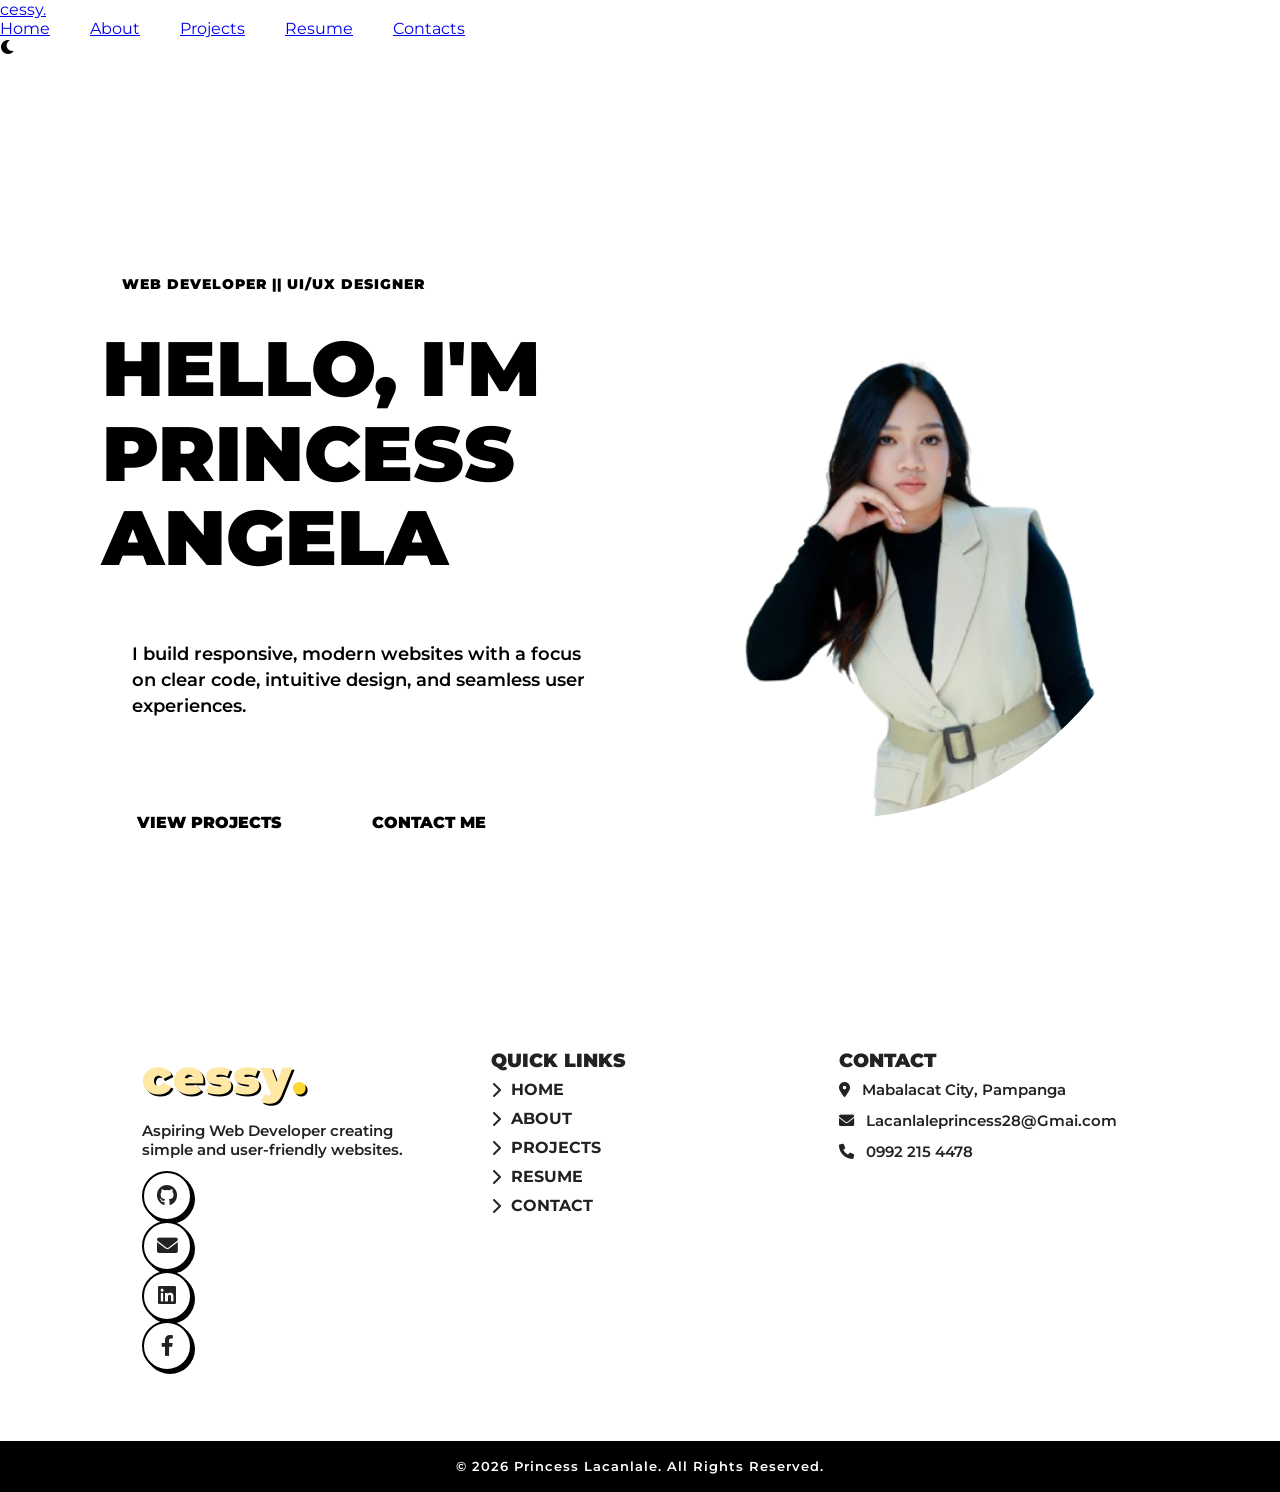
==== index.html @ 8066c160 "Update index.html" ====
<!DOCTYPE html>
<html lang="en">
<head>
    <meta charset="UTF-8">
    <meta name="viewport" content="width=device-width, initial-scale=1.0">
    <title>Princess Angela | Portfolio</title>
    <link rel="stylesheet" href="https://cdnjs.cloudflare.com/ajax/libs/font-awesome/6.0.0/css/all.min.css">
    <link href="https://fonts.googleapis.com/css2?family=Montserrat:wght@700;900&family=Poppins:wght@400;600&display=swap" rel="stylesheet">
    
    <link rel="stylesheet" href="style.css">
    <link rel="stylesheet" href="css/home.css">
</head>
<body class="light-mode">
    <div class="glitter-overlay"></div>

    <header>
       <nav>
    <a href="index.html" class="logo">cessy<span>.</span></a>

    <ul class="nav-menu">
        <li><a href="index.html" class="active">Home</a></li>
        <li><a href="about.html">About</a></li>
        <li><a href="projects.html">Projects</a></li>
        <li><a href="resume.html">Resume</a></li>
        <li><a href="contact.html">Contacts</a></li>
    </ul>

    <div class="nav-actions">
        <div class="theme-toggle" id="theme-toggle">
            <i class="fas fa-moon"></i>
        </div>
        <div class="menu-toggle" id="mobile-menu">
            <span class="bar"></span>
            <span class="bar"></span>
            <span class="bar"></span>
        </div>
    </div>
</nav>
    </header>

    <main>
        <section class="hero">
            <div class="hero-container"> 
                <div class="hero-content">
                    <p class="subtitle reveal">WEB DEVELOPER || UI/UX DESIGNER</p>
                    <h1 class="reveal delay-1">Hello, I'm <br><span>Princess Angela</span></h1>
                    <div class="description-box reveal delay-2">
                        <p class="description">
                            I build responsive, modern websites with a focus on clear code, intuitive design, and seamless user experiences.
                        </p>
                    </div>
                    <div class="hero-btns reveal delay-3">
                        <a href="projects.html" class="btn btn-pink">View Projects</a>
                        <a href="contact.html" class="btn btn-outline">Contact Me</a>
                    </div>
                </div>

                <div class="hero-image reveal">
                    <div class="blob-wrapper">
                        <div class="sparkle s1"></div>
                        <div class="sparkle s2"></div>
                        <div class="sparkle s3"></div>
                        <div class="blob-shape">
                            <img src="assets/images/index.png" alt="Princess Angela" class="hero-img">
                        </div>
                    </div>
                </div>
            </div>
        </section>
    </main>

    <footer class="main-footer">
    <div class="rope-divider"></div>

    <div class="footer-container">
        <div class="footer-col brand-info">
            <h2 class="footer-logo">cessy<span>.</span></h2>
            <p>Aspiring Web Developer creating simple and user-friendly websites.</p>
            <div class="footer-social-circles">
                <a href="#" class="social-circle"><i class="fab fa-github"></i></a>
                <a href="mailto:lacanlaleprincess28@gmail.com" class="social-circle"><i class="fas fa-envelope"></i></a>
                <a href="#" class="social-circle"><i class="fab fa-linkedin"></i></a>
                <a href="#" class="social-circle"><i class="fab fa-facebook-f"></i></a>
            </div>
        </div>

        <div class="footer-col quick-links">
            <h4>Quick Links</h4>
            <div class="zigzag-underline"></div>
            <ul>
                <li><a href="index.html"><i class="fas fa-chevron-right"></i> HOME</a></li>
                <li><a href="about.html"><i class="fas fa-chevron-right"></i> ABOUT</a></li>
                <li><a href="projects.html"><i class="fas fa-chevron-right"></i> PROJECTS</a></li>
                <li><a href="resume.html"><i class="fas fa-chevron-right"></i> RESUME</a></li>
                <li><a href="contact.html"><i class="fas fa-chevron-right"></i> CONTACT</a></li>
            </ul>
        </div>

        <div class="footer-col contact-details">
            <h4>Contact</h4>
            <div class="zigzag-underline"></div>
            <p><i class="fas fa-map-marker-alt"></i> Mabalacat City, Pampanga</p>
            <p><i class="fas fa-envelope"></i> Lacanlaleprincess28@Gmai.com</p>
            <p><i class="fas fa-phone"></i> 0992 215 4478</p>
        </div>
    </div>

    <div class="footer-wave"></div>
    
    <div class="footer-bottom">
        &copy; 2026 Princess Lacanlale. All Rights Reserved.
        
    </div>
</footer>
    <script>
    document.addEventListener('DOMContentLoaded', () => {
        const themeToggle = document.getElementById('theme-toggle');
        const body = document.body;
        const icon = themeToggle.querySelector('i');

        // 1. Check for saved theme on load
        const savedTheme = localStorage.getItem('theme');
        if (savedTheme === 'dark') {
            body.classList.add('dark-mode');
            icon.classList.replace('fa-moon', 'fa-sun');
        }

        // 2. Toggle theme and save preference
        themeToggle.addEventListener('click', () => {
            body.classList.toggle('dark-mode');
            const isDark = body.classList.contains('dark-mode');
            
            localStorage.setItem('theme', isDark ? 'dark' : 'light');
            
            // Update the icon
            icon.classList.replace(isDark ? 'fa-moon' : 'fa-sun', isDark ? 'fa-sun' : 'fa-moon');
        });

        const reveals = document.querySelectorAll('.reveal');
        setTimeout(() => {
            reveals.forEach(el => el.classList.add('active'));
        }, 100);

        const mobileMenu = document.getElementById('mobile-menu');
        const navMenu = document.querySelector('.nav-menu');

        mobileMenu.addEventListener('click', () => {
            mobileMenu.classList.toggle('active');
            navMenu.classList.toggle('active');
        });
    });
</script>
</body>
</html>
---- style.css ----
/* --- 1. THEME LOGIC & VARIABLES --- */


:root {
    /* --- Reference Image Colors --- */
    --pink: #ff608c;           /* The vibrant pink from your blob */
    --neo-yellow: #fdd835;     
    --bg-cream: #fcebd7;       /* The warm cream background */
    --white: #ffffff;
    --black: #000000;
    
    /* --- Refined System Colors --- */
    --current-bg: var(--bg-cream);
    --current-text: #2d2d2d;
    --current-nav-bg: rgba(252, 235, 215, 0.9);
    --current-border: var(--black);
    --current-card: var(--white);
    --footer-bg: var(--pink);
}

body.dark-mode {
    --current-bg: #1a1a1a;
    --current-text: #ffffff;
    --current-nav-bg: rgba(26, 26, 26, 0.95);
    --current-border: #ffffff;
    --current-card: #2d2d2d;
    --footer-bg: var(--black);
}

/* --- 2. GLOBAL STYLES --- */
* { margin: 0; padding: 0; box-sizing: border-box; }

body {
    font-family: 'Montserrat', sans-serif;
    background-color: var(--current-bg);
    color: var(--current-text);
    overflow-x: hidden;
    transition: background 0.3s ease, color 0.3s ease;
}

/* --- 3. NAVIGATION --- */
nav {
    display: flex; 
    justify-content: space-between; 
    align-items: center;
    padding: 20px 8%; 
    background-color: var(--current-nav-bg);
    backdrop-filter: blur(10px); 
    position: sticky; 
    top: 0; 
    z-index: 2000; 
    border-bottom: 3px solid var(--current-border);
}

.logo { 
    font-weight: 900; 
    font-size: 1.8rem; 
    text-decoration: none; 
    color: var(--current-text); 
    text-transform: lowercase; 
}
.logo span { color: var(--pink); }

.nav-menu { display: flex; list-style: none; align-items: center; gap: 40px; }
.nav-menu li a { 
    text-decoration: none; 
    color: var(--current-text); 
    font-size: 0.85rem; 
    font-weight: 700; 
    text-transform: uppercase; 
}
.nav-menu li a.active { 
    background: var(--neo-yellow); 
    padding: 10px 15px; 
    border: 2px solid var(--current-border);
    box-shadow: 3px 3px 0px var(--current-border);
    color: var(--pink);
}

.nav-actions { display: flex; align-items: center; gap: 15px; }

.theme-toggle {
    cursor: pointer; 
    background: var(--current-card); 
    border: 2px solid var(--current-border);
    width: 40px; height: 40px; border-radius: 50%;
    display: flex; justify-content: center; align-items: center;
    box-shadow: 4px 4px 0px var(--current-border); 
}

.menu-toggle {
    display: none;
    flex-direction: column;
    justify-content: space-between;
    width: 30px;
    height: 21px;
    cursor: pointer;
    z-index: 2001;
}

.menu-toggle .bar {
    height: 3px;
    width: 100%;
    background-color: var(--current-text);
    border-radius: 10px;
    transition: all 0.3s ease;
}

/* --- FOOTER BASE STYLES --- */
.main-footer {
    background-color: var(--footer-bg);
    color: #222;  /* darker and more readable */
    position: relative;
    overflow: hidden;
}

/* Dark mode specific: make text white in footer if background turns dark */
body.dark-mode .main-footer {
    color: #fff;
}

/* 1. ROPE DIVIDER (The Braid effect) */
.rope-divider {
    height: 12px;
    background: repeating-linear-gradient(
        45deg,
        #d2a679,
        #d2a679 10px,
        #f4d35e 10px,
        #f4d35e 20px
    );
    border-top: 2px solid #000;
    border-bottom: 2px solid #000;
}

/* 2. LAYOUT */
.footer-container {
    display: grid;
    grid-template-columns: repeat(auto-fit, minmax(250px, 1fr));
    gap: 50px;
    padding: 70px 8%;
    max-width: 1200px;
    margin: 0 auto;
}
/* 3. LOGO & SOCIALS */
.footer-logo {
    font-size: 3rem;
    font-weight: 900;
    color: #ffe8a3; /* softer creamy yellow */
    text-shadow: 2px 2px 0 #000;
    margin-bottom: 15px;
    letter-spacing: 1px;
}
.footer-logo span { color: #fdd835; }

.footer-social-circles {
    display: flex;
    gap: 15px;
    margin-top: 20px;
}

.social-circle {
    width: 50px;
    height: 50px;
    background: #fff;
    border-radius: 50%;
    display: flex;
    justify-content: center;
    align-items: center;
    color: var(--pink);
    font-size: 1.3rem;
    text-decoration: none;
    border: 2px solid #000;
    box-shadow: 3px 3px 0 #000;
    transition: all 0.3s ease;
}

.social-circle:hover {
    background: var(--neo-yellow);
    transform: translateY(-6px);
}
/* 4. HEADERS & ZIGZAG */
.footer-col h4 {
    font-size: 1.2rem;
    font-weight: 900;
    margin-bottom: 8px;
    text-transform: uppercase;
}
.zigzag-underline {
    width: 50px;
    height: 8px;
    background: url('data:image/svg+xml;utf8,<svg xmlns="http://www.w3.org/2000/svg" width="20" height="10"><path d="M0 5 L5 0 L10 5 L15 0 L20 5" stroke="black" fill="transparent" stroke-width="2"/></svg>');
    margin-bottom: 20px;
}

.footer-col ul li a {
    text-decoration: none;
    color: inherit;
    font-weight: 700;
    display: flex;
    align-items: center;
    gap: 10px;
    transition: all 0.2s ease;
}

.footer-col ul li a:hover {
    color: var(--neo-yellow);
    transform: translateX(5px);
}

/* 5. LINKS & CONTACTS */
.footer-col ul { list-style: none; }
.footer-col ul li { margin-bottom: 10px; }

.footer-col p {
    display: flex;
    align-items: center;
    gap: 12px;
    margin-bottom: 12px;
    font-weight: 600;
    font-size: 0.95rem;
}
/* 6. WAVY BACKGROUND ELEMENT */
.footer-wave {
    height: 100px;
    width: 100%;
    background-image: url('data:image/svg+xml;utf8,<svg viewBox="0 0 1440 320" xmlns="http://www.w3.org/2000/svg"><path fill="rgba(255,255,255,0.2)" d="M0,160L48,176C96,192,192,224,288,213.3C384,203,480,149,576,149.3C672,149,768,203,864,218.7C960,235,1056,213,1152,186.7C1248,160,1344,128,1392,112L1440,96L1440,320L1392,320C1344,320,1248,320,1152,320C1056,320,960,320,864,320C768,320,672,320,576,320C480,320,384,320,288,320C192,320,96,320,48,320L0,320Z"></path></svg>');
    background-size: cover;
    background-position: bottom;
}

.footer-bottom {
    background: #000;
    color: #fff;
    text-align: center;
    padding: 18px;
    font-weight: 600;
    font-size: 0.8rem;
    letter-spacing: 1px;
}
/* --- RESPONSIVENESS --- */
@media (max-width: 768px) {
    .footer-container {
        grid-template-columns: 1fr; /* Stack vertically on phones */
        text-align: center;
    }
    .footer-social-circles, .footer-col p, .footer-col ul li a {
        justify-content: center;
    }
    .zigzag-underline { margin: 0 auto 20px auto; }
}
/* --- 5. RESPONSIVE NAV --- */
@media (max-width: 900px) {
    .menu-toggle { display: flex !important; }
    .nav-menu {
        position: fixed;
        top: 80px;
        left: -100%;
        flex-direction: column;
        background-color: var(--current-nav-bg);
        width: 100%;
        height: calc(100vh - 80px);
        gap: 30px;
        transition: 0.4s cubic-bezier(0.175, 0.885, 0.32, 1.275);
        border-top: 3px solid var(--current-border);
        padding-top: 50px;
        z-index: 1000;
    }
    .nav-menu.active { left: 0; }
    .menu-toggle.active .bar:nth-child(2) { opacity: 0; }
    .menu-toggle.active .bar:nth-child(1) { transform: translateY(9px) rotate(45deg); }
    .menu-toggle.active .bar:nth-child(3) { transform: translateY(-9px) rotate(-45deg); }
    .footer-container { grid-template-columns: 1fr; text-align: center; }
}
---- css/home.css ----
/* --- HOME PAGE SPECIFIC STYLES --- */

.hero {
    display: flex;
    justify-content: center;
    align-items: center;
    min-height: 100vh;
    padding: 140px 8% 80px;
}

.hero-container {
    display: flex;
    align-items: center;
    justify-content: space-between;
    width: 100%;
    max-width: 1200px;
    gap: 60px;
}

.hero-content {
    flex: 1.2;
}

/* --- HERO TYPOGRAPHY --- */
.subtitle {
    display: inline-block;
    background: var(--neo-yellow);
    color: var(--black);
    font-weight: 900;
    padding: 10px 20px;
    border: 3px solid var(--current-border);
    box-shadow: 5px 5px 0px var(--current-border);
    margin-bottom: 25px;
    font-size: 0.85rem;
    letter-spacing: 1px;
}

h1 {
    font-family: 'Montserrat', sans-serif;
    font-size: clamp(2.8rem, 6vw, 4.8rem);
    line-height: 1.1;
    margin-bottom: 30px;
    text-transform: uppercase;
    font-weight: 900;
}

h1 span {
    color: var(--pink);
    -webkit-text-stroke: 2px var(--current-border);
    text-shadow: 6px 6px 0px var(--current-border);
}

.description-box {
    background: var(--current-card);
    padding: 30px;
    border: 3px solid var(--current-border);
    box-shadow: 12px 12px 0px var(--current-border);
    margin-bottom: 45px;
}

.description { 
    font-weight: 600; 
    line-height: 1.5;
    font-size: 1.1rem;
    color: var(--current-text);
}

/* --- BUTTONS --- */
.hero-btns { display: flex; gap: 20px; }

.btn {
    padding: 18px 35px;
    text-decoration: none;
    font-weight: 900;
    text-transform: uppercase;
    border: 3px solid var(--current-border);
    transition: 0.2s;
    font-size: 1rem;
    display: inline-block;
}

.btn-pink { background: var(--pink); color: var(--black); box-shadow: 8px 8px 0px var(--current-border); }
.btn-outline { background: var(--white); color: var(--black); box-shadow: 8px 8px 0px var(--current-border); }

.btn:hover {
    transform: translate(-4px, -4px);
    box-shadow: 12px 12px 0px var(--current-border);
}

/* --- MORPHING BLOB & IMAGE --- */
.hero-image {
    flex: 1;
    display: flex;
    justify-content: center;
    align-items: center;
}

.blob-wrapper {
    position: relative;
    z-index: 1;
}

.blob-shape {
    width: clamp(320px, 38vw, 480px);
    height: clamp(350px, 42vw, 520px);
    background: var(--pink);
    border: 6px solid var(--current-border);
    box-shadow: 25px 25px 0px var(--current-border);
    border-radius: 30% 70% 70% 30% / 30% 30% 70% 70%;
    animation: morphing 9s ease-in-out infinite;
    overflow: hidden;
    display: flex;
    justify-content: center;
    align-items: flex-end; 
}

.hero-img {
    width: 100%;
    height: 100%;
    object-fit: cover;
    object-position: center top;
    transition: transform 0.5s ease;
}
body {
    font-family: 'Montserrat', sans-serif;
    background-color: var(--current-bg);
    color: var(--current-text);
    overflow-x: hidden;
    
    /* --- CSS GLITTER EFFECT --- */
    background-image: 
        radial-gradient(circle at 20% 30%, rgba(255, 255, 255, 0.4) 1px, transparent 1px),
        radial-gradient(circle at 80% 70%, rgba(255, 255, 255, 0.3) 1.5px, transparent 1.5px),
        radial-gradient(circle at 50% 50%, rgba(255, 255, 255, 0.2) 2px, transparent 2px),
        linear-gradient(135deg, rgba(255, 255, 255, 0.1) 25%, transparent 25%);
    background-size: 40px 40px, 60px 60px, 100px 100px, 100% 100%;
}

/* Specific Glitter Overlay for extra "Shine" */
.glitter-overlay {
    position: fixed;
    inset: 0;
    pointer-events: none;
    z-index: -1;
    opacity: 0.6;
    background-image: 
        url("https://www.transparenttextures.com/patterns/stardust.png"); /* Light subtle sparkle texture */
}

/* --- SPARKLES --- */
.sparkle {
    position: absolute;
    background: var(--neo-yellow);
    border: 3px solid var(--current-border);
    border-radius: 50%;
    z-index: -1;
    box-shadow: 4px 4px 0px var(--current-border);
}

.s1 { width: 45px; height: 45px; top: -15px; left: -15px; }
.s2 { width: 35px; height: 35px; bottom: 30px; right: -25px; background: var(--white); }
.s3 { width: 25px; height: 25px; top: 40%; right: -40px; background: var(--pink); }

/* --- ANIMATIONS --- */
@keyframes morphing {
    0%, 100% { border-radius: 30% 70% 70% 30% / 30% 30% 70% 70%; }
    33% { border-radius: 50% 50% 33% 67% / 55% 27% 73% 45%; }
    66% { border-radius: 67% 33% 47% 53% / 37% 70% 30% 63%; }
}

.reveal { opacity: 0; transform: translateY(40px); transition: 1s cubic-bezier(0.175, 0.885, 0.32, 1.275); }
.reveal.active { opacity: 1; transform: translateY(0); }
.delay-1 { transition-delay: 0.2s; }
.delay-2 { transition-delay: 0.4s; }
.delay-3 { transition-delay: 0.6s; }

@media (max-width: 992px) {
    .hero-container { flex-direction: column-reverse; text-align: center; gap: 40px; }
    .hero-btns { justify-content: center; }
    .blob-shape { width: 300px; height: 340px; }
    h1 { font-size: 2.8rem; }
}
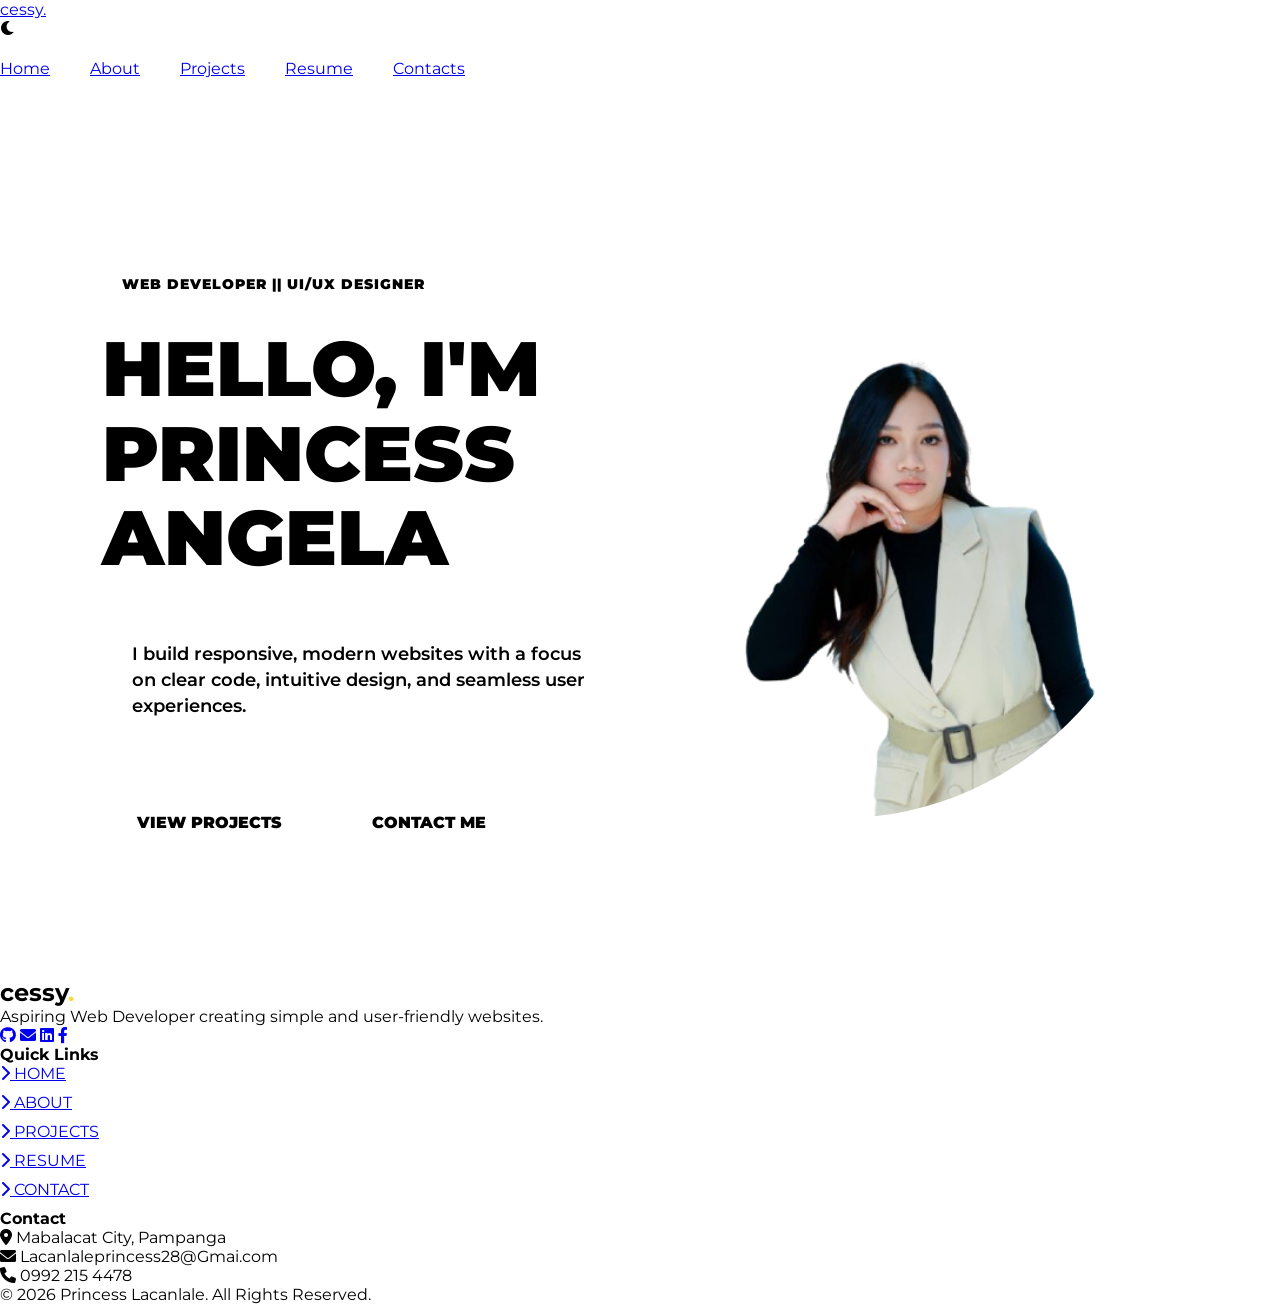
==== commit 7ecace82: "Update index.html" ====
--- a/index.html
+++ b/index.html
@@ -14,17 +14,9 @@
     <div class="glitter-overlay"></div>
 
     <header>
-       <nav>
+<nav>
     <a href="index.html" class="logo">cessy<span>.</span></a>
-
-    <ul class="nav-menu">
-        <li><a href="index.html" class="active">Home</a></li>
-        <li><a href="about.html">About</a></li>
-        <li><a href="projects.html">Projects</a></li>
-        <li><a href="resume.html">Resume</a></li>
-        <li><a href="contact.html">Contacts</a></li>
-    </ul>
-
+    
     <div class="nav-actions">
         <div class="theme-toggle" id="theme-toggle">
             <i class="fas fa-moon"></i>
@@ -35,8 +27,17 @@
             <span class="bar"></span>
         </div>
     </div>
+
+    <ul class="nav-menu">
+        <li><a href="index.html" class="active">Home</a></li>
+        <li><a href="about.html">About</a></li>
+        <li><a href="projects.html">Projects</a></li>
+        <li><a href="resume.html">Resume</a></li>
+        <li><a href="contact.html">Contacts</a></li>
+    </ul>
 </nav>
-    </header>
+<header>
+
 
     <main>
         <section class="hero">
--- a/style.css
+++ b/style.css
@@ -1,5 +1,21 @@
 /* --- 1. THEME LOGIC & VARIABLES --- */
-
+/* :root {
+    --pink: #ff85a2;
+    --dark-pink: #e0748d;
+    --neo-yellow: #fdd835;
+    --bg-cream: #fdf5f2;
+    --text-dark: #333;
+    --white: #ffffff;
+    --black: #000000;
+    --accent-blue: #3b82f6;
+
+    --current-bg: var(--bg-cream);
+    --current-text: var(--text-dark);
+    --current-nav-bg: rgba(253, 245, 242, 0.95);
+    --current-border: var(--black);
+    --current-card: var(--white);
+    --footer-bg: var(--pink);
+} */
 
 :root {
     /* --- Reference Image Colors --- */
@@ -26,6 +42,14 @@
     --current-card: #2d2d2d;
     --footer-bg: var(--black);
 }
+body.dark-mode {
+    --current-bg: #1a1a1a;
+    --current-text: #ffffff;
+    --current-nav-bg: rgba(26, 26, 26, 0.95);
+    --current-border: #ffffff;
+    --current-card: #2d2d2d;
+    --footer-bg: var(--black);
+}
 
 /* --- 2. GLOBAL STYLES --- */
 * { margin: 0; padding: 0; box-sizing: border-box; }
@@ -108,10 +132,16 @@
 
 /* --- FOOTER BASE STYLES --- */
 .main-footer {
-    background-color: var(--footer-bg);
-    color: #222;  /* darker and more readable */
-    position: relative;
-    overflow: hidden;
+    background-color: var(--footer-bg);
+    color: #333; /* Darker text for readability on pink */
+    position: relative;
+    transition: background 0.3s ease, color 0.3s ease;
+    overflow: hidden;
+}
+
+/* Light mode specific text color */
+body:not(.dark-mode) .main-footer {
+    color: #444;
 }
 
 /* Dark mode specific: make text white in footer if background turns dark */
@@ -135,21 +165,22 @@
 
 /* 2. LAYOUT */
 .footer-container {
-    display: grid;
-    grid-template-columns: repeat(auto-fit, minmax(250px, 1fr));
-    gap: 50px;
-    padding: 70px 8%;
-    max-width: 1200px;
-    margin: 0 auto;
-}
+    display: grid;
+    grid-template-columns: repeat(auto-fit, minmax(280px, 1fr));
+    gap: 40px;
+    padding: 60px 8%;
+    max-width: 1400px;
+    margin: 0 auto;
+}
+
 /* 3. LOGO & SOCIALS */
 .footer-logo {
-    font-size: 3rem;
-    font-weight: 900;
-    color: #ffe8a3; /* softer creamy yellow */
-    text-shadow: 2px 2px 0 #000;
-    margin-bottom: 15px;
-    letter-spacing: 1px;
+    font-size: 3.5rem;
+    font-family: 'Montserrat', sans-serif;
+    font-weight: 900;
+    color: #fff2cc; /* Creamy yellow from image */
+    text-shadow: 3px 3px 0px #000;
+    margin-bottom: 10px;
 }
 .footer-logo span { color: #fdd835; }
 
@@ -160,32 +191,28 @@
 }
 
 .social-circle {
-    width: 50px;
-    height: 50px;
-    background: #fff;
-    border-radius: 50%;
-    display: flex;
-    justify-content: center;
-    align-items: center;
-    color: var(--pink);
-    font-size: 1.3rem;
-    text-decoration: none;
-    border: 2px solid #000;
-    box-shadow: 3px 3px 0 #000;
-    transition: all 0.3s ease;
-}
-
-.social-circle:hover {
-    background: var(--neo-yellow);
-    transform: translateY(-6px);
-}
+    width: 55px;
+    height: 55px;
+    background: white;
+    border-radius: 50%;
+    display: flex;
+    justify-content: center;
+    align-items: center;
+    color: #ff85a2; /* Icon color matches footer pink */
+    font-size: 1.5rem;
+    text-decoration: none;
+    border: 2px solid #000;
+    transition: 0.3s transform;
+}
+.social-circle:hover { transform: translateY(-5px); }
+
 /* 4. HEADERS & ZIGZAG */
 .footer-col h4 {
-    font-size: 1.2rem;
-    font-weight: 900;
-    margin-bottom: 8px;
-    text-transform: uppercase;
-}
+    font-size: 1.3rem;
+    font-weight: 900;
+    margin-bottom: 5px;
+}
+
 .zigzag-underline {
     width: 50px;
     height: 8px;
@@ -193,33 +220,25 @@
     margin-bottom: 20px;
 }
 
-.footer-col ul li a {
-    text-decoration: none;
-    color: inherit;
-    font-weight: 700;
-    display: flex;
-    align-items: center;
-    gap: 10px;
-    transition: all 0.2s ease;
-}
-
-.footer-col ul li a:hover {
-    color: var(--neo-yellow);
-    transform: translateX(5px);
-}
-
 /* 5. LINKS & CONTACTS */
 .footer-col ul { list-style: none; }
 .footer-col ul li { margin-bottom: 10px; }
-
+.footer-col ul li a {
+    text-decoration: none;
+    color: inherit;
+    font-weight: 700;
+    display: flex;
+    align-items: center;
+    gap: 10px;
+}
 .footer-col p {
-    display: flex;
-    align-items: center;
-    gap: 12px;
-    margin-bottom: 12px;
-    font-weight: 600;
-    font-size: 0.95rem;
-}
+    display: flex;
+    align-items: center;
+    gap: 15px;
+    margin-bottom: 15px;
+    font-weight: 600;
+}
+
 /* 6. WAVY BACKGROUND ELEMENT */
 .footer-wave {
     height: 100px;
@@ -230,14 +249,14 @@
 }
 
 .footer-bottom {
-    background: #000;
-    color: #fff;
-    text-align: center;
-    padding: 18px;
-    font-weight: 600;
-    font-size: 0.8rem;
-    letter-spacing: 1px;
-}
+    background: #000;
+    color: #fff;
+    text-align: center;
+    padding: 20px;
+    font-weight: 700;
+    font-size: 0.85rem;
+}
+
 /* --- RESPONSIVENESS --- */
 @media (max-width: 768px) {
     .footer-container {
@@ -271,4 +290,4 @@
     .menu-toggle.active .bar:nth-child(1) { transform: translateY(9px) rotate(45deg); }
     .menu-toggle.active .bar:nth-child(3) { transform: translateY(-9px) rotate(-45deg); }
     .footer-container { grid-template-columns: 1fr; text-align: center; }
-}
+} check this out pls fix it this one pls use this just only fix the footer
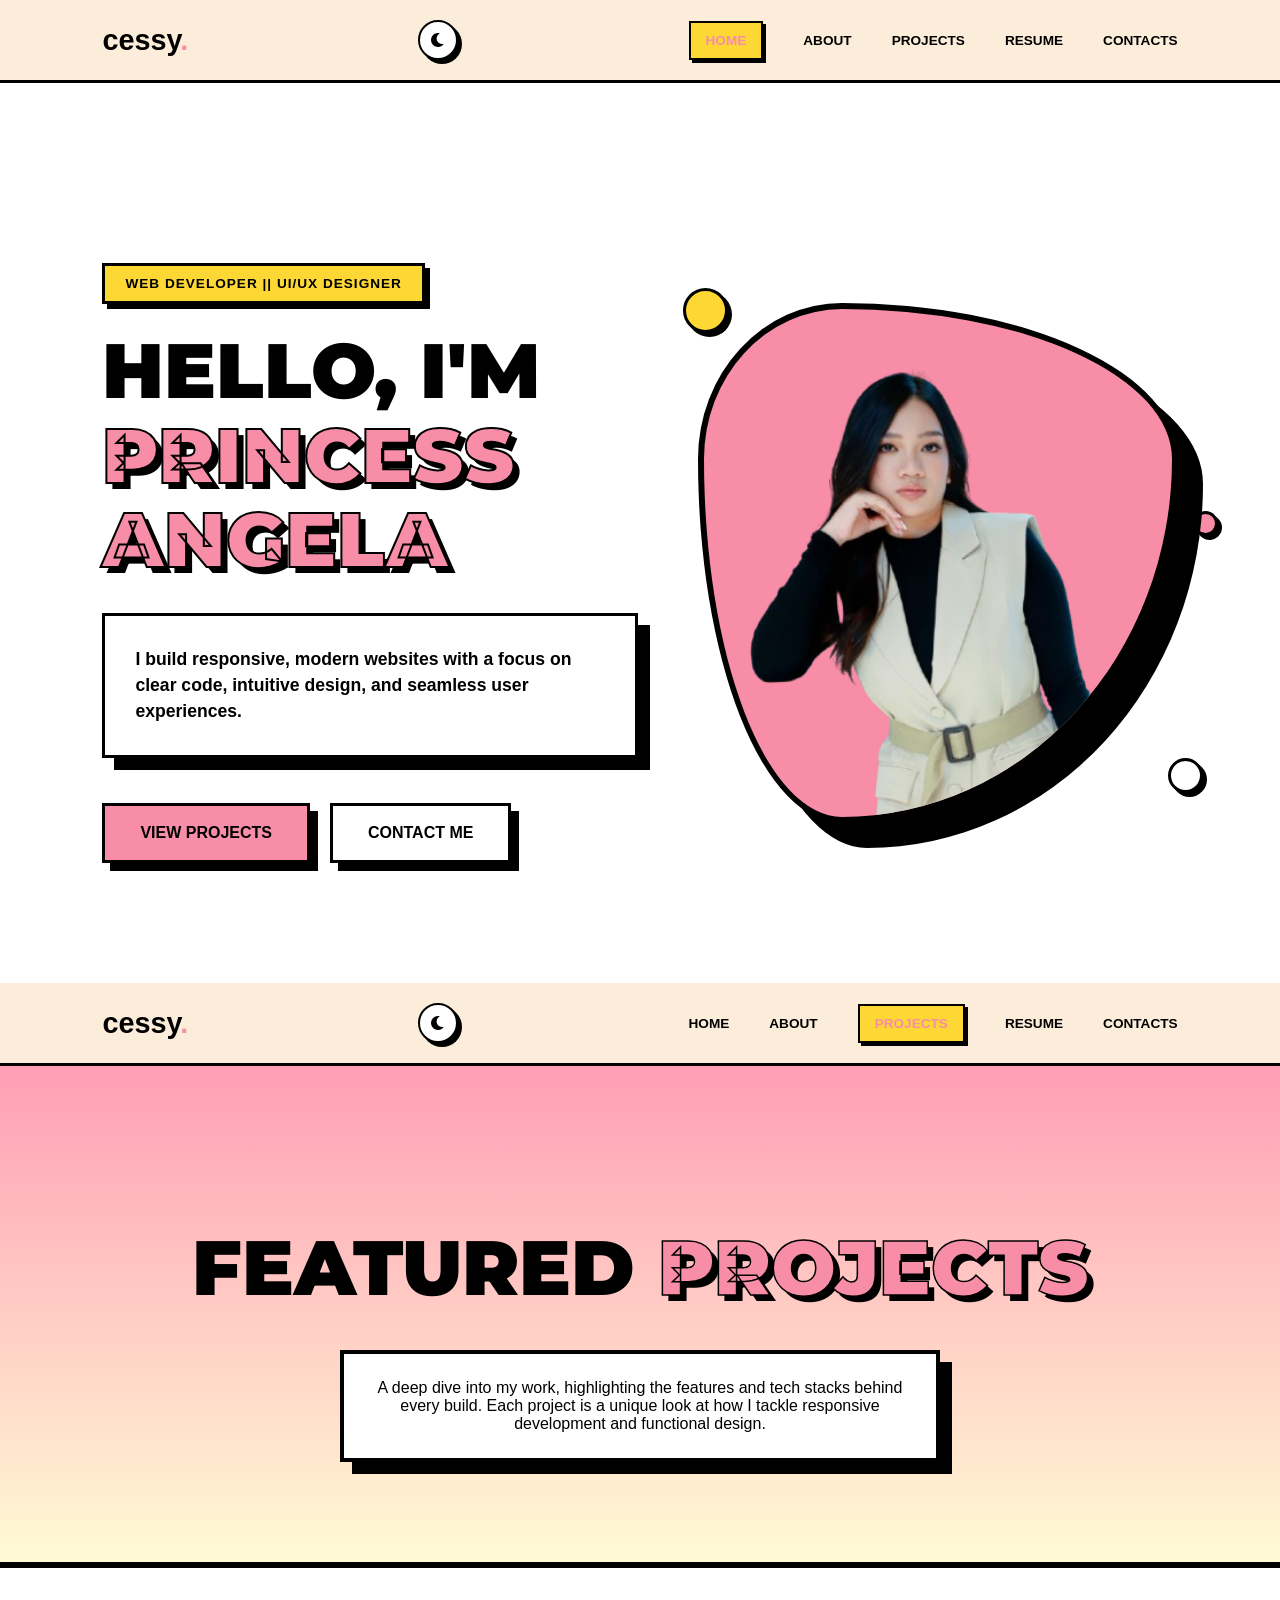
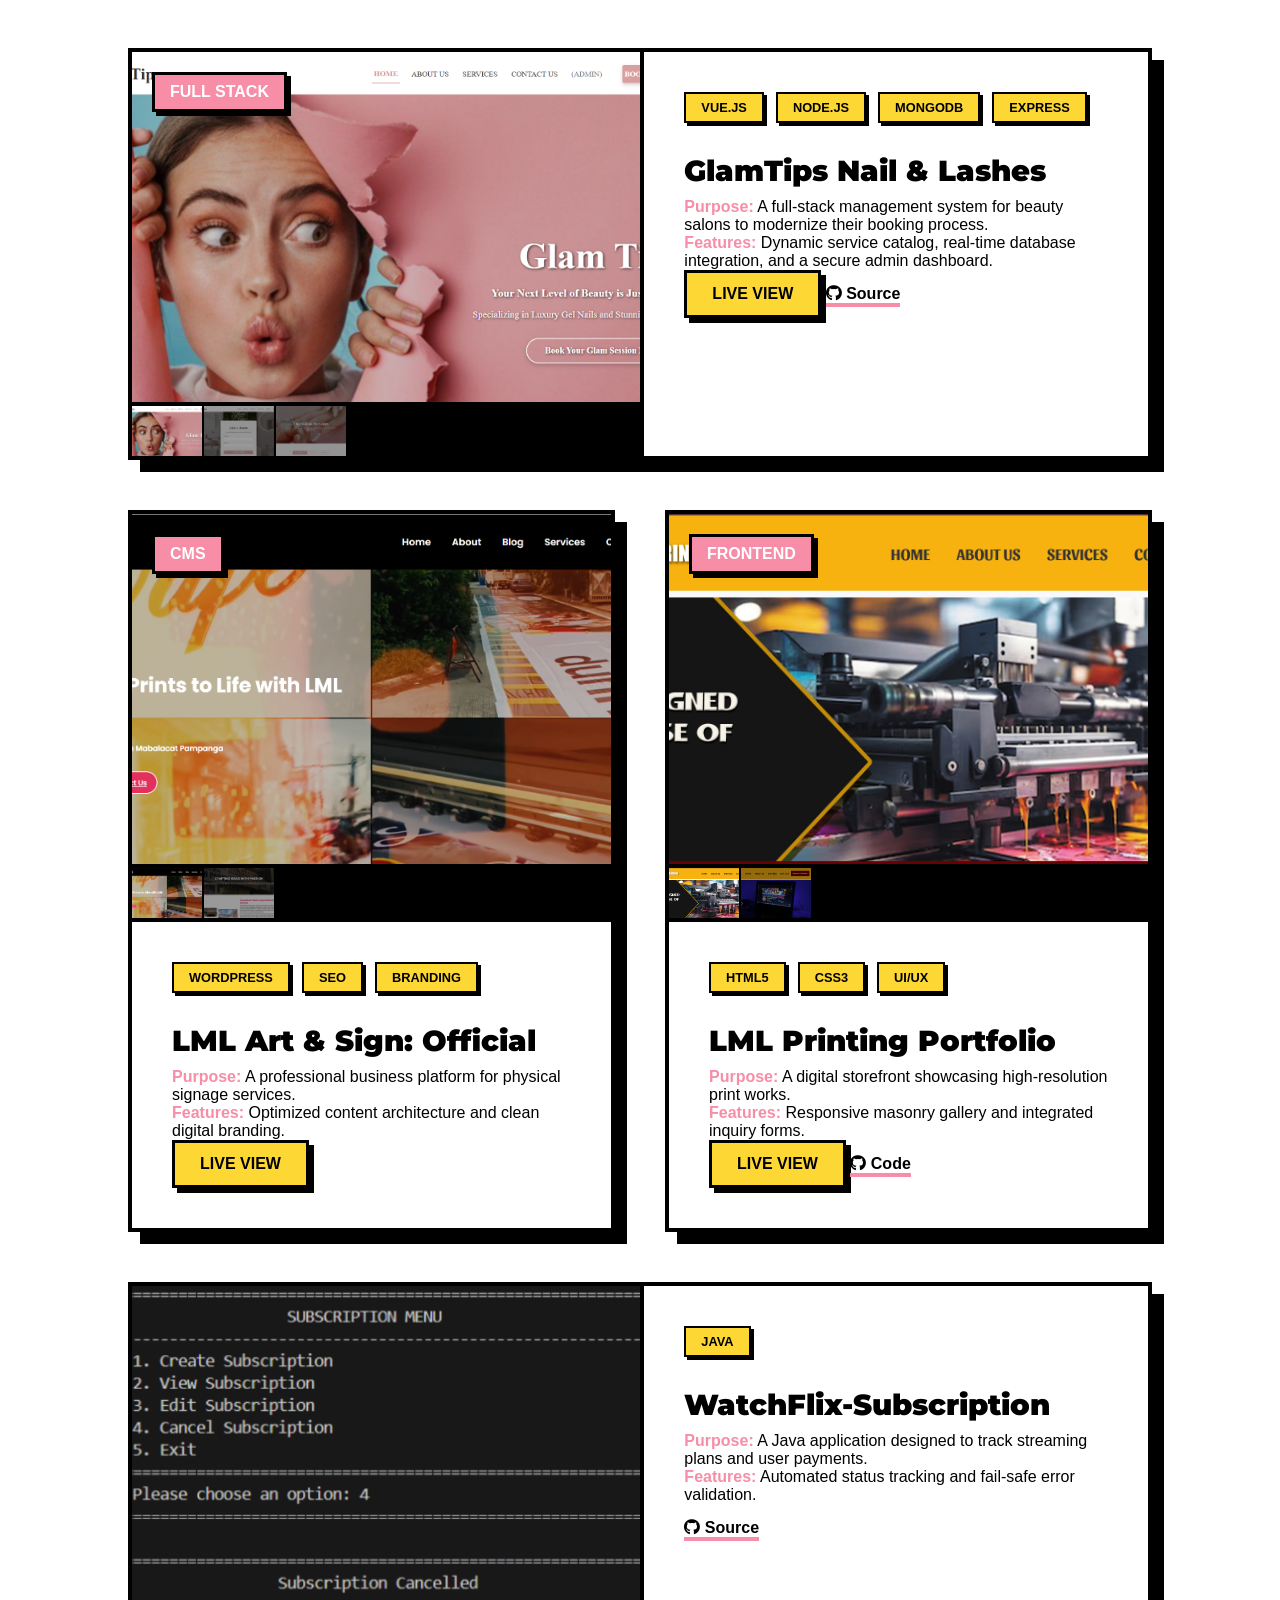
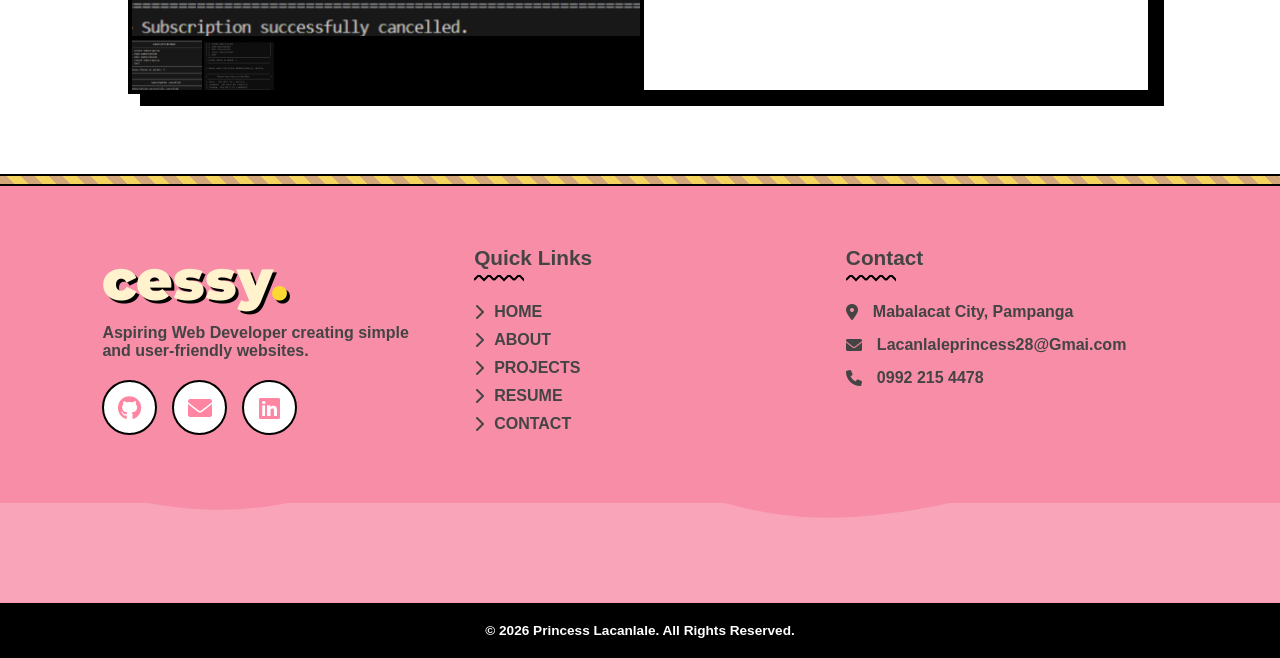
==== commit 4b519d33: "Update index.html" ====
--- a/index.html
+++ b/index.html
@@ -4,11 +4,13 @@
     <meta charset="UTF-8">
     <meta name="viewport" content="width=device-width, initial-scale=1.0">
     <title>Princess Angela | Portfolio</title>
-    <link rel="stylesheet" href="https://cdnjs.cloudflare.com/ajax/libs/font-awesome/6.0.0/css/all.min.css">
+   <link rel="stylesheet" href="https://cdnjs.cloudflare.com/ajax/libs/font-awesome/6.0.0/css/all.min.css">
     <link href="https://fonts.googleapis.com/css2?family=Montserrat:wght@700;900&family=Poppins:wght@400;600&display=swap" rel="stylesheet">
+
+<link rel="stylesheet" href="style.css">
+
+<link rel="stylesheet" href="css/home.css">
     
-    <link rel="stylesheet" href="style.css">
-    <link rel="stylesheet" href="css/home.css">
 </head>
 <body class="light-mode">
     <div class="glitter-overlay"></div>
@@ -36,7 +38,7 @@
         <li><a href="contact.html">Contacts</a></li>
     </ul>
 </nav>
-<header>
+    </header>
 
 
     <main>
@@ -70,7 +72,150 @@
         </section>
     </main>
 
-    <footer class="main-footer">
+    <!DOCTYPE html>
+<html lang="en">
+<head>
+    <meta charset="UTF-8">
+    <meta name="viewport" content="width=device-width, initial-scale=1.0">
+    <title>Projects | Princess Angela</title>
+    <link href="https://fonts.googleapis.com/css2?family=Montserrat:wght@700;900&family=Poppins:wght@400;600&display=swap" rel="stylesheet">
+    <link rel="stylesheet" href="https://cdnjs.cloudflare.com/ajax/libs/font-awesome/6.0.0/css/all.min.css">
+    <link rel="stylesheet" href="style.css">
+    <link rel="stylesheet" href="css/projects.css">
+</head>
+<body>
+
+<header>
+    <nav>
+        <a href="index.html" class="logo">cessy<span>.</span></a>
+        
+        <div class="nav-actions">
+            <div class="theme-toggle" id="theme-toggle">
+                <i class="fas fa-moon"></i>
+            </div>
+            <div class="menu-toggle" id="mobile-menu">
+                <span class="bar"></span>
+                <span class="bar"></span>
+                <span class="bar"></span>
+            </div>
+        </div>
+
+        <ul class="nav-menu">
+            <li><a href="index.html">Home</a></li>
+            <li><a href="about.html">About</a></li>
+            <li><a href="projects.html" class="active">Projects</a></li>
+            <li><a href="resume.html">Resume</a></li>
+            <li><a href="contact.html">Contacts</a></li>
+        </ul>
+    </nav>
+</header>
+
+<main class="projects-container">
+    <section class="projects-hero">
+        <div class="reveal">
+            <h1>Featured <span>Projects</span></h1>
+            <div class="hero-description-box">
+                <p>A deep dive into my work, highlighting the features and tech stacks behind every build. Each project is a unique look at how I tackle responsive development and functional design.</p>
+            </div>
+        </div>
+    </section>
+
+    <section class="projects-grid">
+        <article class="project-card featured reveal">
+            <div class="project-img-wrapper">
+                <div class="status-badge">FULL STACK</div>
+                <div class="main-display">
+                    <img src="assets/images/glamTips.png" alt="GlamTips Main" class="gallery-main">
+                </div>
+                <div class="thumbnail-strip">
+                    <img src="assets/images/glamTips.png" class="thumb active" onclick="changeImg(this)">
+                    <img src="assets/images/glamtips-2.png" class="thumb" onclick="changeImg(this)">
+                    <img src="assets/images/glamtips-3.png" class="thumb" onclick="changeImg(this)">
+                </div>
+            </div>
+            <div class="project-info">
+                <div class="tech-tags">
+                    <span>VUE.JS</span><span>NODE.JS</span><span>MONGODB</span><span>EXPRESS</span>
+                </div>
+                <h3>GlamTips Nail & Lashes</h3>
+                <p><strong>Purpose:</strong> A full-stack management system for beauty salons to modernize their booking process.</p>
+                <p><strong>Features:</strong> Dynamic service catalog, real-time database integration, and a secure admin dashboard.</p>
+                <div class="project-links">
+                    <a href="https://glamtips.onrender.com" class="btn-neo" target="_blank">Live View</a>
+                    <a href="https://github.com/PrincessLacanlale/GlamTips" class="github-link" target="_blank"><i class="fab fa-github"></i> Source</a>
+                </div>
+            </div>
+        </article>
+
+        <article class="project-card reveal delay-2">
+            <div class="project-img-wrapper">
+                <div class="status-badge">CMS</div>
+                <div class="main-display">
+                    <img src="assets/images/LMLwordpress.png" alt="LML WordPress" class="gallery-main">
+                </div>
+                <div class="thumbnail-strip">
+                    <img src="assets/images/LMLwordpress.png" class="thumb active" onclick="changeImg(this)">
+                    <img src="assets/images/lmlwp-2.png" class="thumb" onclick="changeImg(this)">
+                </div>
+            </div>
+            <div class="project-info">
+                <div class="tech-tags"><span>WORDPRESS</span><span>SEO</span><span>BRANDING</span></div>
+                <h3>LML Art & Sign: Official</h3>
+                <p><strong>Purpose:</strong> A professional business platform for physical signage services.</p>
+                <p><strong>Features:</strong> Optimized content architecture and clean digital branding.</p>
+                <div class="project-links">
+                    <a href="https://lmlartsnsign.com/" class="btn-neo" target="_blank">Live View</a>
+                </div>
+            </div>
+        </article>
+
+        <article class="project-card reveal delay-3">
+            <div class="project-img-wrapper">
+                <div class="status-badge">FRONTEND</div>
+                <div class="main-display">
+                    <img src="assets/images/tarpprinting.png" alt="LML Printing" class="gallery-main">
+                </div>
+                <div class="thumbnail-strip">
+                    <img src="assets/images/tarpprinting.png" class="thumb active" onclick="changeImg(this)">
+                    <img src="assets/images/tarpprinting-2.png" class="thumb" onclick="changeImg(this)">
+                </div>
+            </div>
+            <div class="project-info">
+                <div class="tech-tags"><span>HTML5</span><span>CSS3</span><span>UI/UX</span></div>
+                <h3>LML Printing Portfolio</h3>
+                <p><strong>Purpose:</strong> A digital storefront showcasing high-resolution print works.</p>
+                <p><strong>Features:</strong> Responsive masonry gallery and integrated inquiry forms.</p>
+                <div class="project-links">
+                    <a href="https://princesslacanlale.github.io/LmlTarpaulinPrinting/" class="btn-neo" target="_blank">Live View</a>
+                    <a href="https://github.com/PrincessLacanlale/LmlTarpaulinPrinting" class="github-link" target="_blank"><i class="fab fa-github"></i> Code</a>
+                </div>
+            </div>
+        </article>
+
+        <article class="project-card featured reveal delay-1">
+            <div class="project-img-wrapper">
+                <div class="main-display">
+                    <img src="assets/images/watchflix1.png" alt="WatchFlix Main" class="gallery-main">
+                </div>
+                <div class="thumbnail-strip">
+                    <img src="assets/images/watchflix1.png" class="thumb active" onclick="changeImg(this)">
+                    <img src="assets/images/watchflix.png" class="thumb" onclick="changeImg(this)"> 
+                </div>
+            </div>
+            <div class="project-info">
+                <div class="tech-tags"><span>JAVA</span></div>
+                <h3>WatchFlix-Subscription</h3>
+                <p><strong>Purpose:</strong> A Java application designed to track streaming plans and user payments.</p>
+                <p><strong>Features:</strong> Automated status tracking and fail-safe error validation.</p>
+                <div class="project-links">
+                    <a href="https://github.com/PrincessLacanlale/WatchFlix-Subscription-Application.git" class="github-link" target="_blank"><i class="fab fa-github"></i> Source</a>
+                </div>
+            </div>
+        </article>
+    </section>
+</main>
+
+<footer class="main-footer">
     <div class="rope-divider"></div>
 
     <div class="footer-container">
@@ -78,10 +223,9 @@
             <h2 class="footer-logo">cessy<span>.</span></h2>
             <p>Aspiring Web Developer creating simple and user-friendly websites.</p>
             <div class="footer-social-circles">
-                <a href="#" class="social-circle"><i class="fab fa-github"></i></a>
+                <a href="https://github.com/PrincessLacanlale" class="social-circle"><i class="fab fa-github"></i></a>
                 <a href="mailto:lacanlaleprincess28@gmail.com" class="social-circle"><i class="fas fa-envelope"></i></a>
-                <a href="#" class="social-circle"><i class="fab fa-linkedin"></i></a>
-                <a href="#" class="social-circle"><i class="fab fa-facebook-f"></i></a>
+                <a href="www.linkedin.com/in/princess-lacanlale" class="social-circle"><i class="fab fa-linkedin"></i></a>
             </div>
         </div>
 
@@ -114,6 +258,63 @@
     </div>
 </footer>
     <script>
+    // 1. Image Gallery Logic
+    function changeImg(thumbnail) {
+        const container = thumbnail.closest('.project-img-wrapper');
+        const mainImg = container.querySelector('.gallery-main');
+        const thumbs = container.querySelectorAll('.thumb');
+        mainImg.src = thumbnail.src;
+        thumbs.forEach(t => t.classList.remove('active'));
+        thumbnail.classList.add('active');
+    }
+
+    document.addEventListener('DOMContentLoaded', () => {
+        // 2. Persistent Theme Toggle
+        const themeToggle = document.getElementById('theme-toggle');
+        const body = document.body;
+        const icon = themeToggle.querySelector('i');
+
+        if (localStorage.getItem('theme') === 'dark') {
+            body.classList.add('dark-mode');
+            icon.classList.replace('fa-moon', 'fa-sun');
+        }
+
+        themeToggle.addEventListener('click', () => {
+            body.classList.toggle('dark-mode');
+            const isDark = body.classList.contains('dark-mode');
+            localStorage.setItem('theme', isDark ? 'dark' : 'light');
+            icon.classList.replace(isDark ? 'fa-moon' : 'fa-sun', isDark ? 'fa-sun' : 'fa-moon');
+        });
+
+        // 3. Hamburger Menu & X Animation
+        const mobileMenu = document.getElementById('mobile-menu');
+        const navMenu = document.querySelector('.nav-menu');
+
+        mobileMenu.addEventListener('click', () => {
+            mobileMenu.classList.toggle('active'); // This triggers the X
+            navMenu.classList.toggle('active');   // This slides the menu
+        });
+
+        // Close menu on link click
+        document.querySelectorAll('.nav-menu a').forEach(link => {
+            link.addEventListener('click', () => {
+                mobileMenu.classList.remove('active'); 
+                navMenu.classList.remove('active');
+            });
+        });
+
+        // 4. Reveal Animations
+        const observer = new IntersectionObserver((entries) => {
+            entries.forEach(entry => { if (entry.isIntersecting) entry.target.classList.add('active'); });
+        }, { threshold: 0.1 });
+        document.querySelectorAll('.reveal').forEach((el) => observer.observe(el));
+    });
+</script>
+
+</body>
+</html>
+
+    <script>
     document.addEventListener('DOMContentLoaded', () => {
         const themeToggle = document.getElementById('theme-toggle');
         const body = document.body;
--- a/style.css
+++ b/style.css
@@ -1,293 +1,276 @@
 /* --- 1. THEME LOGIC & VARIABLES --- */
-/* :root {
-    --pink: #ff85a2;
-    --dark-pink: #e0748d;
-    --neo-yellow: #fdd835;
-    --bg-cream: #fdf5f2;
-    --text-dark: #333;
-    --white: #ffffff;
-    --black: #000000;
-    --accent-blue: #3b82f6;
-
-    --current-bg: var(--bg-cream);
-    --current-text: var(--text-dark);
-    --current-nav-bg: rgba(253, 245, 242, 0.95);
-    --current-border: var(--black);
-    --current-card: var(--white);
-    --footer-bg: var(--pink);
-} */
-
 :root {
-    /* --- Reference Image Colors --- */
-    --pink: #ff608c;           /* The vibrant pink from your blob */
-    --neo-yellow: #fdd835;     
-    --bg-cream: #fcebd7;       /* The warm cream background */
-    --white: #ffffff;
-    --black: #000000;
-    
-    /* --- Refined System Colors --- */
-    --current-bg: var(--bg-cream);
-    --current-text: #2d2d2d;
-    --current-nav-bg: rgba(252, 235, 215, 0.9);
-    --current-border: var(--black);
-    --current-card: var(--white);
-    --footer-bg: var(--pink);
+    /* --- Reference Image Colors --- */
+    --pink: #ff608c;           /* Vibrant pink */
+    --neo-yellow: #fdd835;     /* Bold Yellow */
+    --bg-cream: #fcebd7;       /* Warm cream background */
+    --white: #ffffff;
+    --black: #000000;
+
+    /* --- Refined System Colors --- */
+    --current-bg: var(--bg-cream);
+    --current-text: #2d2d2d;
+    --current-nav-bg: rgba(252, 235, 215, 0.9);
+    --current-border: var(--black);
+    --current-card: var(--white);
+    --footer-bg: var(--pink);
 }
 
 body.dark-mode {
-    --current-bg: #1a1a1a;
-    --current-text: #ffffff;
-    --current-nav-bg: rgba(26, 26, 26, 0.95);
-    --current-border: #ffffff;
-    --current-card: #2d2d2d;
-    --footer-bg: var(--black);
-}
-body.dark-mode {
-    --current-bg: #1a1a1a;
-    --current-text: #ffffff;
-    --current-nav-bg: rgba(26, 26, 26, 0.95);
-    --current-border: #ffffff;
-    --current-card: #2d2d2d;
-    --footer-bg: var(--black);
+    --current-bg: #1a1a1a;
+    --current-text: #ffffff;
+    --current-nav-bg: rgba(26, 26, 26, 0.95);
+    --current-border: #ffffff;
+    --current-card: #2d2d2d;
+    --footer-bg: var(--black);
 }
 
 /* --- 2. GLOBAL STYLES --- */
-* { margin: 0; padding: 0; box-sizing: border-box; }
+* { 
+    margin: 0; 
+    padding: 0; 
+    box-sizing: border-box; 
+}
 
 body {
-    font-family: 'Montserrat', sans-serif;
-    background-color: var(--current-bg);
-    color: var(--current-text);
-    overflow-x: hidden;
-    transition: background 0.3s ease, color 0.3s ease;
+    font-family: 'Montserrat', sans-serif;
+    background-color: var(--current-bg);
+    color: var(--current-text);
+    overflow-x: hidden;
+    transition: background 0.3s ease, color 0.3s ease;
 }
 
 /* --- 3. NAVIGATION --- */
 nav {
-    display: flex; 
-    justify-content: space-between; 
-    align-items: center;
-    padding: 20px 8%; 
-    background-color: var(--current-nav-bg);
-    backdrop-filter: blur(10px); 
-    position: sticky; 
-    top: 0; 
-    z-index: 2000; 
-    border-bottom: 3px solid var(--current-border);
-}
-
-.logo { 
-    font-weight: 900; 
-    font-size: 1.8rem; 
-    text-decoration: none; 
-    color: var(--current-text); 
-    text-transform: lowercase; 
-}
+    display: flex; 
+    justify-content: space-between; 
+    align-items: center;
+    padding: 20px 8%; 
+    background-color: var(--current-nav-bg);
+    backdrop-filter: blur(10px); 
+    position: sticky; 
+    top: 0; 
+    z-index: 2000; 
+    border-bottom: 3px solid var(--current-border);
+}
+
+.logo { 
+    font-weight: 900; 
+    font-size: 1.8rem; 
+    text-decoration: none; 
+    color: var(--current-text); 
+    text-transform: lowercase; 
+}
+
 .logo span { color: var(--pink); }
 
-.nav-menu { display: flex; list-style: none; align-items: center; gap: 40px; }
-.nav-menu li a { 
-    text-decoration: none; 
-    color: var(--current-text); 
-    font-size: 0.85rem; 
-    font-weight: 700; 
-    text-transform: uppercase; 
-}
-.nav-menu li a.active { 
-    background: var(--neo-yellow); 
-    padding: 10px 15px; 
-    border: 2px solid var(--current-border);
-    box-shadow: 3px 3px 0px var(--current-border);
-    color: var(--pink);
-}
-
-.nav-actions { display: flex; align-items: center; gap: 15px; }
+.nav-menu { 
+    display: flex; 
+    list-style: none; 
+    align-items: center; 
+    gap: 40px; 
+}
+
+.nav-menu li a {
+    text-decoration: none;
+    color: var(--current-text);
+    font-size: 0.85rem;
+    font-weight: 700;
+    text-transform: uppercase;
+}
+
+.nav-menu li a.active {
+    background: var(--neo-yellow);
+    padding: 10px 15px;
+    border: 2px solid var(--current-border);
+    box-shadow: 3px 3px 0px var(--current-border);
+    color: var(--pink);
+}
+
+.nav-actions { 
+    display: flex; 
+    align-items: center; 
+    gap: 15px; 
+}
 
 .theme-toggle {
-    cursor: pointer; 
-    background: var(--current-card); 
-    border: 2px solid var(--current-border);
-    width: 40px; height: 40px; border-radius: 50%;
-    display: flex; justify-content: center; align-items: center;
-    box-shadow: 4px 4px 0px var(--current-border); 
+    cursor: pointer; 
+    background: var(--current-card); 
+    border: 2px solid var(--current-border);
+    width: 40px; 
+    height: 40px; 
+    border-radius: 50%;
+    display: flex; 
+    justify-content: center; 
+    align-items: center;
+    box-shadow: 4px 4px 0px var(--current-border); 
 }
 
 .menu-toggle {
-    display: none;
-    flex-direction: column;
-    justify-content: space-between;
-    width: 30px;
-    height: 21px;
-    cursor: pointer;
-    z-index: 2001;
+    display: none;
+    flex-direction: column;
+    justify-content: space-between;
+    width: 30px;
+    height: 21px;
+    cursor: pointer;
+    z-index: 2001;
 }
 
 .menu-toggle .bar {
-    height: 3px;
-    width: 100%;
-    background-color: var(--current-text);
-    border-radius: 10px;
-    transition: all 0.3s ease;
-}
-
-/* --- FOOTER BASE STYLES --- */
+    height: 3px;
+    width: 100%;
+    background-color: var(--current-text);
+    border-radius: 10px;
+    transition: all 0.3s ease;
+}
+
+/* --- 4. FOOTER STYLES --- */
 .main-footer {
-    background-color: var(--footer-bg);
-    color: #333; /* Darker text for readability on pink */
-    position: relative;
-    transition: background 0.3s ease, color 0.3s ease;
-    overflow: hidden;
-}
-
-/* Light mode specific text color */
-body:not(.dark-mode) .main-footer {
-    color: #444;
-}
-
-/* Dark mode specific: make text white in footer if background turns dark */
-body.dark-mode .main-footer {
-    color: #fff;
-}
-
-/* 1. ROPE DIVIDER (The Braid effect) */
+    background-color: var(--footer-bg);
+    color: #333;
+    position: relative;
+    transition: background 0.3s ease, color 0.3s ease;
+    overflow: hidden;
+}
+
+body:not(.dark-mode) .main-footer { color: #444; }
+body.dark-mode .main-footer { color: #fff; }
+
 .rope-divider {
-    height: 12px;
-    background: repeating-linear-gradient(
-        45deg,
-        #d2a679,
-        #d2a679 10px,
-        #f4d35e 10px,
-        #f4d35e 20px
-    );
-    border-top: 2px solid #000;
-    border-bottom: 2px solid #000;
-}
-
-/* 2. LAYOUT */
+    height: 12px;
+    background: repeating-linear-gradient(
+        45deg,
+        #d2a679,
+        #d2a679 10px,
+        #f4d35e 10px,
+        #f4d35e 20px
+    );
+    border-top: 2px solid #000;
+    border-bottom: 2px solid #000;
+}
+
 .footer-container {
-    display: grid;
-    grid-template-columns: repeat(auto-fit, minmax(280px, 1fr));
-    gap: 40px;
-    padding: 60px 8%;
-    max-width: 1400px;
-    margin: 0 auto;
-}
-
-/* 3. LOGO & SOCIALS */
+    display: grid;
+    grid-template-columns: repeat(auto-fit, minmax(280px, 1fr));
+    gap: 40px;
+    padding: 60px 8%;
+    max-width: 1400px;
+    margin: 0 auto;
+}
+
 .footer-logo {
-    font-size: 3.5rem;
-    font-family: 'Montserrat', sans-serif;
-    font-weight: 900;
-    color: #fff2cc; /* Creamy yellow from image */
-    text-shadow: 3px 3px 0px #000;
-    margin-bottom: 10px;
-}
+    font-size: 3.5rem;
+    font-family: 'Montserrat', sans-serif;
+    font-weight: 900;
+    color: #fff2cc;
+    text-shadow: 3px 3px 0px #000;
+    margin-bottom: 10px;
+}
+
 .footer-logo span { color: #fdd835; }
 
 .footer-social-circles {
-    display: flex;
-    gap: 15px;
-    margin-top: 20px;
+    display: flex;
+    gap: 15px;
+    margin-top: 20px;
 }
 
 .social-circle {
-    width: 55px;
-    height: 55px;
-    background: white;
-    border-radius: 50%;
-    display: flex;
-    justify-content: center;
-    align-items: center;
-    color: #ff85a2; /* Icon color matches footer pink */
-    font-size: 1.5rem;
-    text-decoration: none;
-    border: 2px solid #000;
-    transition: 0.3s transform;
-}
+    width: 55px;
+    height: 55px;
+    background: white;
+    border-radius: 50%;
+    display: flex;
+    justify-content: center;
+    align-items: center;
+    color: #ff85a2;
+    font-size: 1.5rem;
+    text-decoration: none;
+    border: 2px solid #000;
+    transition: 0.3s transform;
+}
+
 .social-circle:hover { transform: translateY(-5px); }
 
-/* 4. HEADERS & ZIGZAG */
 .footer-col h4 {
-    font-size: 1.3rem;
-    font-weight: 900;
-    margin-bottom: 5px;
+    font-size: 1.3rem;
+    font-weight: 900;
+    margin-bottom: 5px;
 }
 
 .zigzag-underline {
-    width: 50px;
-    height: 8px;
-    background: url('data:image/svg+xml;utf8,<svg xmlns="http://www.w3.org/2000/svg" width="20" height="10"><path d="M0 5 L5 0 L10 5 L15 0 L20 5" stroke="black" fill="transparent" stroke-width="2"/></svg>');
-    margin-bottom: 20px;
-}
-
-/* 5. LINKS & CONTACTS */
+    width: 50px;
+    height: 8px;
+    background: url('data:image/svg+xml;utf8,<svg xmlns="http://www.w3.org/2000/svg" width="20" height="10"><path d="M0 5 L5 0 L10 5 L15 0 L20 5" stroke="black" fill="transparent" stroke-width="2"/></svg>');
+    margin-bottom: 20px;
+}
+
 .footer-col ul { list-style: none; }
 .footer-col ul li { margin-bottom: 10px; }
 .footer-col ul li a {
-    text-decoration: none;
-    color: inherit;
-    font-weight: 700;
-    display: flex;
-    align-items: center;
-    gap: 10px;
-}
+    text-decoration: none;
+    color: inherit;
+    font-weight: 700;
+    display: flex;
+    align-items: center;
+    gap: 10px;
+}
+
 .footer-col p {
-    display: flex;
-    align-items: center;
-    gap: 15px;
-    margin-bottom: 15px;
-    font-weight: 600;
-}
-
-/* 6. WAVY BACKGROUND ELEMENT */
+    display: flex;
+    align-items: center;
+    gap: 15px;
+    margin-bottom: 15px;
+    font-weight: 600;
+}
+
 .footer-wave {
-    height: 100px;
-    width: 100%;
-    background-image: url('data:image/svg+xml;utf8,<svg viewBox="0 0 1440 320" xmlns="http://www.w3.org/2000/svg"><path fill="rgba(255,255,255,0.2)" d="M0,160L48,176C96,192,192,224,288,213.3C384,203,480,149,576,149.3C672,149,768,203,864,218.7C960,235,1056,213,1152,186.7C1248,160,1344,128,1392,112L1440,96L1440,320L1392,320C1344,320,1248,320,1152,320C1056,320,960,320,864,320C768,320,672,320,576,320C480,320,384,320,288,320C192,320,96,320,48,320L0,320Z"></path></svg>');
-    background-size: cover;
-    background-position: bottom;
+    height: 100px;
+    width: 100%;
+    background-image: url('data:image/svg+xml;utf8,<svg viewBox="0 0 1440 320" xmlns="http://www.w3.org/2000/svg"><path fill="rgba(255,255,255,0.2)" d="M0,160L48,176C96,192,192,224,288,213.3C384,203,480,149,576,149.3C672,149,768,203,864,218.7C960,235,1056,213,1152,186.7C1248,160,1344,128,1392,112L1440,96L1440,320L1392,320C1344,320,1248,320,1152,320C1056,320,960,320,864,320C768,320,672,320,576,320C480,320,384,320,288,320C192,320,96,320,48,320L0,320Z"></path></svg>');
+    background-size: cover;
+    background-position: bottom;
 }
 
 .footer-bottom {
-    background: #000;
-    color: #fff;
-    text-align: center;
-    padding: 20px;
-    font-weight: 700;
-    font-size: 0.85rem;
-}
-
-/* --- RESPONSIVENESS --- */
+    background: #000;
+    color: #fff;
+    text-align: center;
+    padding: 20px;
+    font-weight: 700;
+    font-size: 0.85rem;
+}
+
+/* --- 5. RESPONSIVE DESIGN --- */
+@media (max-width: 900px) {
+    .menu-toggle { display: flex !important; }
+    .nav-menu {
+        position: fixed;
+        top: 80px;
+        left: -100%;
+        flex-direction: column;
+        background-color: var(--current-nav-bg);
+        width: 100%;
+        height: calc(100vh - 80px);
+        gap: 30px;
+        transition: 0.4s cubic-bezier(0.175, 0.885, 0.32, 1.275);
+        border-top: 3px solid var(--current-border);
+        padding-top: 50px;
+        z-index: 1000;
+    }
+    .nav-menu.active { left: 0; }
+    .menu-toggle.active .bar:nth-child(2) { opacity: 0; }
+    .menu-toggle.active .bar:nth-child(1) { transform: translateY(9px) rotate(45deg); }
+    .menu-toggle.active .bar:nth-child(3) { transform: translateY(-9px) rotate(-45deg); }
+}
+
 @media (max-width: 768px) {
-    .footer-container {
-        grid-template-columns: 1fr; /* Stack vertically on phones */
-        text-align: center;
-    }
-    .footer-social-circles, .footer-col p, .footer-col ul li a {
-        justify-content: center;
-    }
-    .zigzag-underline { margin: 0 auto 20px auto; }
-}
-/* --- 5. RESPONSIVE NAV --- */
-@media (max-width: 900px) {
-    .menu-toggle { display: flex !important; }
-    .nav-menu {
-        position: fixed;
-        top: 80px;
-        left: -100%;
-        flex-direction: column;
-        background-color: var(--current-nav-bg);
-        width: 100%;
-        height: calc(100vh - 80px);
-        gap: 30px;
-        transition: 0.4s cubic-bezier(0.175, 0.885, 0.32, 1.275);
-        border-top: 3px solid var(--current-border);
-        padding-top: 50px;
-        z-index: 1000;
-    }
-    .nav-menu.active { left: 0; }
-    .menu-toggle.active .bar:nth-child(2) { opacity: 0; }
-    .menu-toggle.active .bar:nth-child(1) { transform: translateY(9px) rotate(45deg); }
-    .menu-toggle.active .bar:nth-child(3) { transform: translateY(-9px) rotate(-45deg); }
-    .footer-container { grid-template-columns: 1fr; text-align: center; }
-} check this out pls fix it this one pls use this just only fix the footer
+    .footer-container {
+        grid-template-columns: 1fr;
+        text-align: center;
+    }
+    .footer-social-circles, .footer-col p, .footer-col ul li a {
+        justify-content: center;
+    }
+    .zigzag-underline { margin: 0 auto 20px auto; }
+}
--- a/style.css
+++ b/style.css
@@ -1,293 +1,276 @@
 /* --- 1. THEME LOGIC & VARIABLES --- */
-/* :root {
-    --pink: #ff85a2;
-    --dark-pink: #e0748d;
-    --neo-yellow: #fdd835;
-    --bg-cream: #fdf5f2;
-    --text-dark: #333;
-    --white: #ffffff;
-    --black: #000000;
-    --accent-blue: #3b82f6;
-
-    --current-bg: var(--bg-cream);
-    --current-text: var(--text-dark);
-    --current-nav-bg: rgba(253, 245, 242, 0.95);
-    --current-border: var(--black);
-    --current-card: var(--white);
-    --footer-bg: var(--pink);
-} */
-
 :root {
-    /* --- Reference Image Colors --- */
-    --pink: #ff608c;           /* The vibrant pink from your blob */
-    --neo-yellow: #fdd835;     
-    --bg-cream: #fcebd7;       /* The warm cream background */
-    --white: #ffffff;
-    --black: #000000;
-    
-    /* --- Refined System Colors --- */
-    --current-bg: var(--bg-cream);
-    --current-text: #2d2d2d;
-    --current-nav-bg: rgba(252, 235, 215, 0.9);
-    --current-border: var(--black);
-    --current-card: var(--white);
-    --footer-bg: var(--pink);
+    /* --- Reference Image Colors --- */
+    --pink: #ff608c;           /* Vibrant pink */
+    --neo-yellow: #fdd835;     /* Bold Yellow */
+    --bg-cream: #fcebd7;       /* Warm cream background */
+    --white: #ffffff;
+    --black: #000000;
+
+    /* --- Refined System Colors --- */
+    --current-bg: var(--bg-cream);
+    --current-text: #2d2d2d;
+    --current-nav-bg: rgba(252, 235, 215, 0.9);
+    --current-border: var(--black);
+    --current-card: var(--white);
+    --footer-bg: var(--pink);
 }
 
 body.dark-mode {
-    --current-bg: #1a1a1a;
-    --current-text: #ffffff;
-    --current-nav-bg: rgba(26, 26, 26, 0.95);
-    --current-border: #ffffff;
-    --current-card: #2d2d2d;
-    --footer-bg: var(--black);
-}
-body.dark-mode {
-    --current-bg: #1a1a1a;
-    --current-text: #ffffff;
-    --current-nav-bg: rgba(26, 26, 26, 0.95);
-    --current-border: #ffffff;
-    --current-card: #2d2d2d;
-    --footer-bg: var(--black);
+    --current-bg: #1a1a1a;
+    --current-text: #ffffff;
+    --current-nav-bg: rgba(26, 26, 26, 0.95);
+    --current-border: #ffffff;
+    --current-card: #2d2d2d;
+    --footer-bg: var(--black);
 }
 
 /* --- 2. GLOBAL STYLES --- */
-* { margin: 0; padding: 0; box-sizing: border-box; }
+* { 
+    margin: 0; 
+    padding: 0; 
+    box-sizing: border-box; 
+}
 
 body {
-    font-family: 'Montserrat', sans-serif;
-    background-color: var(--current-bg);
-    color: var(--current-text);
-    overflow-x: hidden;
-    transition: background 0.3s ease, color 0.3s ease;
+    font-family: 'Montserrat', sans-serif;
+    background-color: var(--current-bg);
+    color: var(--current-text);
+    overflow-x: hidden;
+    transition: background 0.3s ease, color 0.3s ease;
 }
 
 /* --- 3. NAVIGATION --- */
 nav {
-    display: flex; 
-    justify-content: space-between; 
-    align-items: center;
-    padding: 20px 8%; 
-    background-color: var(--current-nav-bg);
-    backdrop-filter: blur(10px); 
-    position: sticky; 
-    top: 0; 
-    z-index: 2000; 
-    border-bottom: 3px solid var(--current-border);
-}
-
-.logo { 
-    font-weight: 900; 
-    font-size: 1.8rem; 
-    text-decoration: none; 
-    color: var(--current-text); 
-    text-transform: lowercase; 
-}
+    display: flex; 
+    justify-content: space-between; 
+    align-items: center;
+    padding: 20px 8%; 
+    background-color: var(--current-nav-bg);
+    backdrop-filter: blur(10px); 
+    position: sticky; 
+    top: 0; 
+    z-index: 2000; 
+    border-bottom: 3px solid var(--current-border);
+}
+
+.logo { 
+    font-weight: 900; 
+    font-size: 1.8rem; 
+    text-decoration: none; 
+    color: var(--current-text); 
+    text-transform: lowercase; 
+}
+
 .logo span { color: var(--pink); }
 
-.nav-menu { display: flex; list-style: none; align-items: center; gap: 40px; }
-.nav-menu li a { 
-    text-decoration: none; 
-    color: var(--current-text); 
-    font-size: 0.85rem; 
-    font-weight: 700; 
-    text-transform: uppercase; 
-}
-.nav-menu li a.active { 
-    background: var(--neo-yellow); 
-    padding: 10px 15px; 
-    border: 2px solid var(--current-border);
-    box-shadow: 3px 3px 0px var(--current-border);
-    color: var(--pink);
-}
-
-.nav-actions { display: flex; align-items: center; gap: 15px; }
+.nav-menu { 
+    display: flex; 
+    list-style: none; 
+    align-items: center; 
+    gap: 40px; 
+}
+
+.nav-menu li a {
+    text-decoration: none;
+    color: var(--current-text);
+    font-size: 0.85rem;
+    font-weight: 700;
+    text-transform: uppercase;
+}
+
+.nav-menu li a.active {
+    background: var(--neo-yellow);
+    padding: 10px 15px;
+    border: 2px solid var(--current-border);
+    box-shadow: 3px 3px 0px var(--current-border);
+    color: var(--pink);
+}
+
+.nav-actions { 
+    display: flex; 
+    align-items: center; 
+    gap: 15px; 
+}
 
 .theme-toggle {
-    cursor: pointer; 
-    background: var(--current-card); 
-    border: 2px solid var(--current-border);
-    width: 40px; height: 40px; border-radius: 50%;
-    display: flex; justify-content: center; align-items: center;
-    box-shadow: 4px 4px 0px var(--current-border); 
+    cursor: pointer; 
+    background: var(--current-card); 
+    border: 2px solid var(--current-border);
+    width: 40px; 
+    height: 40px; 
+    border-radius: 50%;
+    display: flex; 
+    justify-content: center; 
+    align-items: center;
+    box-shadow: 4px 4px 0px var(--current-border); 
 }
 
 .menu-toggle {
-    display: none;
-    flex-direction: column;
-    justify-content: space-between;
-    width: 30px;
-    height: 21px;
-    cursor: pointer;
-    z-index: 2001;
+    display: none;
+    flex-direction: column;
+    justify-content: space-between;
+    width: 30px;
+    height: 21px;
+    cursor: pointer;
+    z-index: 2001;
 }
 
 .menu-toggle .bar {
-    height: 3px;
-    width: 100%;
-    background-color: var(--current-text);
-    border-radius: 10px;
-    transition: all 0.3s ease;
-}
-
-/* --- FOOTER BASE STYLES --- */
+    height: 3px;
+    width: 100%;
+    background-color: var(--current-text);
+    border-radius: 10px;
+    transition: all 0.3s ease;
+}
+
+/* --- 4. FOOTER STYLES --- */
 .main-footer {
-    background-color: var(--footer-bg);
-    color: #333; /* Darker text for readability on pink */
-    position: relative;
-    transition: background 0.3s ease, color 0.3s ease;
-    overflow: hidden;
-}
-
-/* Light mode specific text color */
-body:not(.dark-mode) .main-footer {
-    color: #444;
-}
-
-/* Dark mode specific: make text white in footer if background turns dark */
-body.dark-mode .main-footer {
-    color: #fff;
-}
-
-/* 1. ROPE DIVIDER (The Braid effect) */
+    background-color: var(--footer-bg);
+    color: #333;
+    position: relative;
+    transition: background 0.3s ease, color 0.3s ease;
+    overflow: hidden;
+}
+
+body:not(.dark-mode) .main-footer { color: #444; }
+body.dark-mode .main-footer { color: #fff; }
+
 .rope-divider {
-    height: 12px;
-    background: repeating-linear-gradient(
-        45deg,
-        #d2a679,
-        #d2a679 10px,
-        #f4d35e 10px,
-        #f4d35e 20px
-    );
-    border-top: 2px solid #000;
-    border-bottom: 2px solid #000;
-}
-
-/* 2. LAYOUT */
+    height: 12px;
+    background: repeating-linear-gradient(
+        45deg,
+        #d2a679,
+        #d2a679 10px,
+        #f4d35e 10px,
+        #f4d35e 20px
+    );
+    border-top: 2px solid #000;
+    border-bottom: 2px solid #000;
+}
+
 .footer-container {
-    display: grid;
-    grid-template-columns: repeat(auto-fit, minmax(280px, 1fr));
-    gap: 40px;
-    padding: 60px 8%;
-    max-width: 1400px;
-    margin: 0 auto;
-}
-
-/* 3. LOGO & SOCIALS */
+    display: grid;
+    grid-template-columns: repeat(auto-fit, minmax(280px, 1fr));
+    gap: 40px;
+    padding: 60px 8%;
+    max-width: 1400px;
+    margin: 0 auto;
+}
+
 .footer-logo {
-    font-size: 3.5rem;
-    font-family: 'Montserrat', sans-serif;
-    font-weight: 900;
-    color: #fff2cc; /* Creamy yellow from image */
-    text-shadow: 3px 3px 0px #000;
-    margin-bottom: 10px;
-}
+    font-size: 3.5rem;
+    font-family: 'Montserrat', sans-serif;
+    font-weight: 900;
+    color: #fff2cc;
+    text-shadow: 3px 3px 0px #000;
+    margin-bottom: 10px;
+}
+
 .footer-logo span { color: #fdd835; }
 
 .footer-social-circles {
-    display: flex;
-    gap: 15px;
-    margin-top: 20px;
+    display: flex;
+    gap: 15px;
+    margin-top: 20px;
 }
 
 .social-circle {
-    width: 55px;
-    height: 55px;
-    background: white;
-    border-radius: 50%;
-    display: flex;
-    justify-content: center;
-    align-items: center;
-    color: #ff85a2; /* Icon color matches footer pink */
-    font-size: 1.5rem;
-    text-decoration: none;
-    border: 2px solid #000;
-    transition: 0.3s transform;
-}
+    width: 55px;
+    height: 55px;
+    background: white;
+    border-radius: 50%;
+    display: flex;
+    justify-content: center;
+    align-items: center;
+    color: #ff85a2;
+    font-size: 1.5rem;
+    text-decoration: none;
+    border: 2px solid #000;
+    transition: 0.3s transform;
+}
+
 .social-circle:hover { transform: translateY(-5px); }
 
-/* 4. HEADERS & ZIGZAG */
 .footer-col h4 {
-    font-size: 1.3rem;
-    font-weight: 900;
-    margin-bottom: 5px;
+    font-size: 1.3rem;
+    font-weight: 900;
+    margin-bottom: 5px;
 }
 
 .zigzag-underline {
-    width: 50px;
-    height: 8px;
-    background: url('data:image/svg+xml;utf8,<svg xmlns="http://www.w3.org/2000/svg" width="20" height="10"><path d="M0 5 L5 0 L10 5 L15 0 L20 5" stroke="black" fill="transparent" stroke-width="2"/></svg>');
-    margin-bottom: 20px;
-}
-
-/* 5. LINKS & CONTACTS */
+    width: 50px;
+    height: 8px;
+    background: url('data:image/svg+xml;utf8,<svg xmlns="http://www.w3.org/2000/svg" width="20" height="10"><path d="M0 5 L5 0 L10 5 L15 0 L20 5" stroke="black" fill="transparent" stroke-width="2"/></svg>');
+    margin-bottom: 20px;
+}
+
 .footer-col ul { list-style: none; }
 .footer-col ul li { margin-bottom: 10px; }
 .footer-col ul li a {
-    text-decoration: none;
-    color: inherit;
-    font-weight: 700;
-    display: flex;
-    align-items: center;
-    gap: 10px;
-}
+    text-decoration: none;
+    color: inherit;
+    font-weight: 700;
+    display: flex;
+    align-items: center;
+    gap: 10px;
+}
+
 .footer-col p {
-    display: flex;
-    align-items: center;
-    gap: 15px;
-    margin-bottom: 15px;
-    font-weight: 600;
-}
-
-/* 6. WAVY BACKGROUND ELEMENT */
+    display: flex;
+    align-items: center;
+    gap: 15px;
+    margin-bottom: 15px;
+    font-weight: 600;
+}
+
 .footer-wave {
-    height: 100px;
-    width: 100%;
-    background-image: url('data:image/svg+xml;utf8,<svg viewBox="0 0 1440 320" xmlns="http://www.w3.org/2000/svg"><path fill="rgba(255,255,255,0.2)" d="M0,160L48,176C96,192,192,224,288,213.3C384,203,480,149,576,149.3C672,149,768,203,864,218.7C960,235,1056,213,1152,186.7C1248,160,1344,128,1392,112L1440,96L1440,320L1392,320C1344,320,1248,320,1152,320C1056,320,960,320,864,320C768,320,672,320,576,320C480,320,384,320,288,320C192,320,96,320,48,320L0,320Z"></path></svg>');
-    background-size: cover;
-    background-position: bottom;
+    height: 100px;
+    width: 100%;
+    background-image: url('data:image/svg+xml;utf8,<svg viewBox="0 0 1440 320" xmlns="http://www.w3.org/2000/svg"><path fill="rgba(255,255,255,0.2)" d="M0,160L48,176C96,192,192,224,288,213.3C384,203,480,149,576,149.3C672,149,768,203,864,218.7C960,235,1056,213,1152,186.7C1248,160,1344,128,1392,112L1440,96L1440,320L1392,320C1344,320,1248,320,1152,320C1056,320,960,320,864,320C768,320,672,320,576,320C480,320,384,320,288,320C192,320,96,320,48,320L0,320Z"></path></svg>');
+    background-size: cover;
+    background-position: bottom;
 }
 
 .footer-bottom {
-    background: #000;
-    color: #fff;
-    text-align: center;
-    padding: 20px;
-    font-weight: 700;
-    font-size: 0.85rem;
-}
-
-/* --- RESPONSIVENESS --- */
+    background: #000;
+    color: #fff;
+    text-align: center;
+    padding: 20px;
+    font-weight: 700;
+    font-size: 0.85rem;
+}
+
+/* --- 5. RESPONSIVE DESIGN --- */
+@media (max-width: 900px) {
+    .menu-toggle { display: flex !important; }
+    .nav-menu {
+        position: fixed;
+        top: 80px;
+        left: -100%;
+        flex-direction: column;
+        background-color: var(--current-nav-bg);
+        width: 100%;
+        height: calc(100vh - 80px);
+        gap: 30px;
+        transition: 0.4s cubic-bezier(0.175, 0.885, 0.32, 1.275);
+        border-top: 3px solid var(--current-border);
+        padding-top: 50px;
+        z-index: 1000;
+    }
+    .nav-menu.active { left: 0; }
+    .menu-toggle.active .bar:nth-child(2) { opacity: 0; }
+    .menu-toggle.active .bar:nth-child(1) { transform: translateY(9px) rotate(45deg); }
+    .menu-toggle.active .bar:nth-child(3) { transform: translateY(-9px) rotate(-45deg); }
+}
+
 @media (max-width: 768px) {
-    .footer-container {
-        grid-template-columns: 1fr; /* Stack vertically on phones */
-        text-align: center;
-    }
-    .footer-social-circles, .footer-col p, .footer-col ul li a {
-        justify-content: center;
-    }
-    .zigzag-underline { margin: 0 auto 20px auto; }
-}
-/* --- 5. RESPONSIVE NAV --- */
-@media (max-width: 900px) {
-    .menu-toggle { display: flex !important; }
-    .nav-menu {
-        position: fixed;
-        top: 80px;
-        left: -100%;
-        flex-direction: column;
-        background-color: var(--current-nav-bg);
-        width: 100%;
-        height: calc(100vh - 80px);
-        gap: 30px;
-        transition: 0.4s cubic-bezier(0.175, 0.885, 0.32, 1.275);
-        border-top: 3px solid var(--current-border);
-        padding-top: 50px;
-        z-index: 1000;
-    }
-    .nav-menu.active { left: 0; }
-    .menu-toggle.active .bar:nth-child(2) { opacity: 0; }
-    .menu-toggle.active .bar:nth-child(1) { transform: translateY(9px) rotate(45deg); }
-    .menu-toggle.active .bar:nth-child(3) { transform: translateY(-9px) rotate(-45deg); }
-    .footer-container { grid-template-columns: 1fr; text-align: center; }
-} check this out pls fix it this one pls use this just only fix the footer
+    .footer-container {
+        grid-template-columns: 1fr;
+        text-align: center;
+    }
+    .footer-social-circles, .footer-col p, .footer-col ul li a {
+        justify-content: center;
+    }
+    .zigzag-underline { margin: 0 auto 20px auto; }
+}
--- a/css/projects.css
+++ b/css/projects.css
@@ -0,0 +1,393 @@
+/* ==========================================================================
+   1. ROOT VARIABLES & THEMES (Synced with Contact/Resume)
+   ========================================================================== */
+:root {
+    --black: #000000;
+    --white: #ffffff;
+    --pink: #f78da7;      /* Matched to contact.css */
+    --neo-yellow: #fdd835;
+    
+    --texture-url: url('https://www.transparenttextures.com/patterns/stardust.png');
+    
+    /* Light Mode: Pink to Soft Yellow */
+    --light-gradient: linear-gradient(180deg, #ff9eb5 0%, #fffbd4 100%);
+    
+    --current-text: #000000;
+    --current-border: #000000;
+    --current-body-bg: #ffffff; 
+    --current-card: #ffffff;
+    --current-hero-bg: var(--light-gradient);
+}
+
+body.dark-mode {
+    --current-text: #ffffff;
+    --current-border: #ffffff;
+    --current-body-bg: #1a1a1a; 
+    --current-card: #2a2a2a;
+    /* Dark Mode: Black to Pink */
+    --current-hero-bg: linear-gradient(180deg, #000000 40%, #f78da7 100%);
+}
+
+/* ==========================================================================
+   2. GLOBAL STYLES
+   ========================================================================== */
+body {
+    background: var(--texture-url), var(--current-body-bg);
+    background-attachment: fixed;
+    color: var(--current-text);
+    margin: 0;
+    font-family: 'Poppins', sans-serif;
+    transition: background 0.4s ease, color 0.4s ease;
+}
+
+/* ==========================================================================
+   3. HERO SECTION
+   ========================================================================== */
+.projects-hero {
+    background: var(--texture-url), var(--current-hero-bg); 
+    padding: 160px 10% 100px;
+    text-align: center;
+    border-bottom: 6px solid var(--current-border);
+}
+
+.projects-hero h1 {
+    font-family: 'Montserrat', sans-serif;
+    font-size: clamp(2.5rem, 6vw, 5rem);
+    font-weight: 900;
+    text-transform: uppercase;
+}
+
+.projects-hero h1 span {
+    color: var(--pink); 
+    -webkit-text-stroke: 1.5px var(--current-border);
+}
+
+body.dark-mode .projects-hero h1 span {
+    -webkit-text-stroke: 1.5px #ffffff;
+}
+
+.hero-description-box {
+    background: var(--current-card);
+    border: 4px solid var(--current-border);
+    padding: 25px;
+    max-width: 600px;
+    margin: 40px auto 0;
+    box-shadow: 12px 12px 0px var(--current-border);
+}
+
+body.dark-mode .hero-description-box {
+    box-shadow: 12px 12px 0px var(--pink);
+}
+
+/* ==========================================================================
+   4. PROJECTS GRID & CARDS
+   ========================================================================== */
+.projects-grid {
+    display: grid;
+    grid-template-columns: repeat(2, 1fr);
+    gap: 50px;
+    padding: 80px 10%;
+    max-width: 1400px;
+    margin: 0 auto;
+}
+
+.project-card {
+    background: var(--current-card);
+    border: 4px solid var(--current-border);
+    box-shadow: 12px 12px 0px var(--current-border);
+    display: flex;
+    flex-direction: column;
+    transition: all 0.4s cubic-bezier(0.175, 0.885, 0.32, 1.275);
+    opacity: 0;
+    transform: translateY(30px);
+}
+
+body.dark-mode .project-card {
+    border-color: #ffffff;
+    box-shadow: 12px 12px 0px var(--pink);
+}
+
+.project-card.active {
+    opacity: 1;
+    transform: translateY(0);
+}
+
+.project-card.featured {
+    grid-column: span 2;
+    flex-direction: row;
+}
+
+.project-card:hover {
+    transform: translate(-10px, -10px);
+    box-shadow: 20px 20px 0px var(--neo-yellow) !important;
+}
+
+/* ==========================================================================
+   5. IMAGE GALLERY
+   ========================================================================== */
+.project-img-wrapper {
+    position: relative;
+    background: var(--black);
+    border-bottom: 4px solid var(--current-border);
+    display: flex;
+    flex-direction: column;
+}
+
+.project-card.featured .project-img-wrapper {
+    flex: 1.2;
+    border-bottom: none;
+    border-right: 4px solid var(--current-border);
+}
+
+.main-display {
+    height: 350px;
+    overflow: hidden;
+    width: 100%;
+}
+
+.main-display img {
+    width: 100%;
+    height: 100%;
+    object-fit: cover;
+}
+
+.thumbnail-strip {
+    display: flex;
+    background: var(--current-border);
+    gap: 2px;
+    border-top: 4px solid var(--current-border);
+}
+
+.thumb {
+    width: 70px;
+    height: 50px;
+    object-fit: cover;
+    cursor: pointer;
+    opacity: 0.6;
+    transition: 0.3s;
+}
+
+.thumb.active { opacity: 1; }
+
+/* ==========================================================================
+   6. TECH TAGS & INFO
+   ========================================================================== */
+.tech-tags {
+    display: flex;
+    flex-wrap: wrap;
+    gap: 12px;
+    margin-bottom: 20px;
+}
+
+.tech-tags span {
+    background: var(--neo-yellow);
+    color: var(--black);
+    border: 2px solid var(--black);
+    padding: 6px 15px;
+    font-size: 0.8rem;
+    font-weight: 900;
+    text-transform: uppercase;
+    box-shadow: 3px 3px 0px var(--black);
+}
+
+.status-badge {
+    position: absolute;
+    top: 20px;
+    left: 20px;
+    background: var(--pink);
+    color: #fff;
+    padding: 8px 15px;
+    font-weight: 900;
+    border: 3px solid var(--black);
+    box-shadow: 4px 4px 0px var(--black);
+    z-index: 10;
+}
+
+.project-info {
+    padding: 40px;
+    flex: 1;
+    display: flex;
+    flex-direction: column;
+}
+
+.project-info h3 {
+    font-family: 'Montserrat', sans-serif;
+    font-weight: 900;
+    font-size: 1.8rem;
+    margin: 10px 0;
+}
+
+.project-info p strong {
+    color: var(--pink);
+}
+
+/* ==========================================================================
+   7. BUTTONS
+   ========================================================================== */
+.btn-neo {
+    background: var(--neo-yellow);
+    color: var(--black);
+    padding: 12px 25px;
+    border: 3px solid var(--black);
+    font-weight: 900;
+    text-transform: uppercase;
+    box-shadow: 5px 5px 0px var(--black);
+    text-decoration: none;
+    display: inline-block;
+    transition: 0.2s;
+}
+
+.btn-neo:hover {
+    transform: translate(-3px, -3px);
+    box-shadow: 8px 8px 0px var(--black);
+}
+
+.github-link {
+    color: var(--current-text);
+    text-decoration: none;
+    font-weight: 900;
+    border-bottom: 4px solid var(--pink);
+    margin-top: 15px;
+    display: inline-block;
+}
+
+/* ==========================================================================
+   8. RESPONSIVE
+   ========================================================================== */
+/* ==========================================================
+   MOBILE RESPONSIVE IMPROVEMENTS
+   ========================================================== */
+
+/* Tablets */
+@media (max-width: 1024px) {
+    .projects-hero {
+        padding: 120px 6% 80px;
+    }
+
+    .projects-grid {
+        grid-template-columns: 1fr;
+        gap: 40px;
+        padding: 60px 6%;
+    }
+
+    .project-card.featured {
+        flex-direction: column;
+        grid-column: span 1;
+    }
+
+    .project-card.featured .project-img-wrapper {
+        border-right: none;
+        border-bottom: 4px solid var(--current-border);
+    }
+
+    .main-display {
+        height: 280px;
+    }
+}
+
+
+/* Mobile Devices */
+@media (max-width: 768px) {
+
+    /* HERO */
+    .projects-hero {
+        padding: 110px 5% 60px;
+    }
+
+    .projects-hero h1 {
+        font-size: clamp(2rem, 8vw, 3rem);
+    }
+
+    .hero-description-box {
+        padding: 18px;
+        box-shadow: 8px 8px 0px var(--current-border);
+    }
+
+    /* GRID */
+    .projects-grid {
+        padding: 50px 5%;
+        gap: 30px;
+    }
+
+    .project-card {
+        box-shadow: 8px 8px 0px var(--current-border);
+    }
+
+    .project-card:hover {
+        transform: none; /* Prevent overflow jump on mobile */
+        box-shadow: 8px 8px 0px var(--neo-yellow);
+    }
+
+    /* IMAGES */
+    .main-display {
+        height: 220px;
+    }
+
+    .thumbnail-strip {
+        overflow-x: auto;
+        padding: 4px;
+    }
+
+    .thumb {
+        width: 60px;
+        height: 45px;
+        flex-shrink: 0;
+    }
+
+    /* PROJECT INFO */
+    .project-info {
+        padding: 25px;
+    }
+
+    .project-info h3 {
+        font-size: 1.4rem;
+    }
+
+    .tech-tags span {
+        font-size: 0.7rem;
+        padding: 5px 10px;
+    }
+
+    /* BUTTONS STACK */
+    .project-links {
+        display: flex;
+        flex-direction: column;
+        gap: 12px;
+    }
+
+    .btn-neo {
+        width: 100%;
+        text-align: center;
+    }
+
+    .github-link {
+        text-align: center;
+    }
+}
+
+
+/* Small Phones */
+@media (max-width: 480px) {
+
+    .projects-hero {
+        padding: 90px 5% 50px;
+    }
+
+    .hero-description-box {
+        margin-top: 25px;
+    }
+
+    .main-display {
+        height: 180px;
+    }
+
+    .status-badge {
+        font-size: 0.7rem;
+        padding: 6px 10px;
+    }
+
+    .project-info {
+        padding: 20px;
+    }
+}
+/* --- NO FOOTER CODE ALLOWED --- */
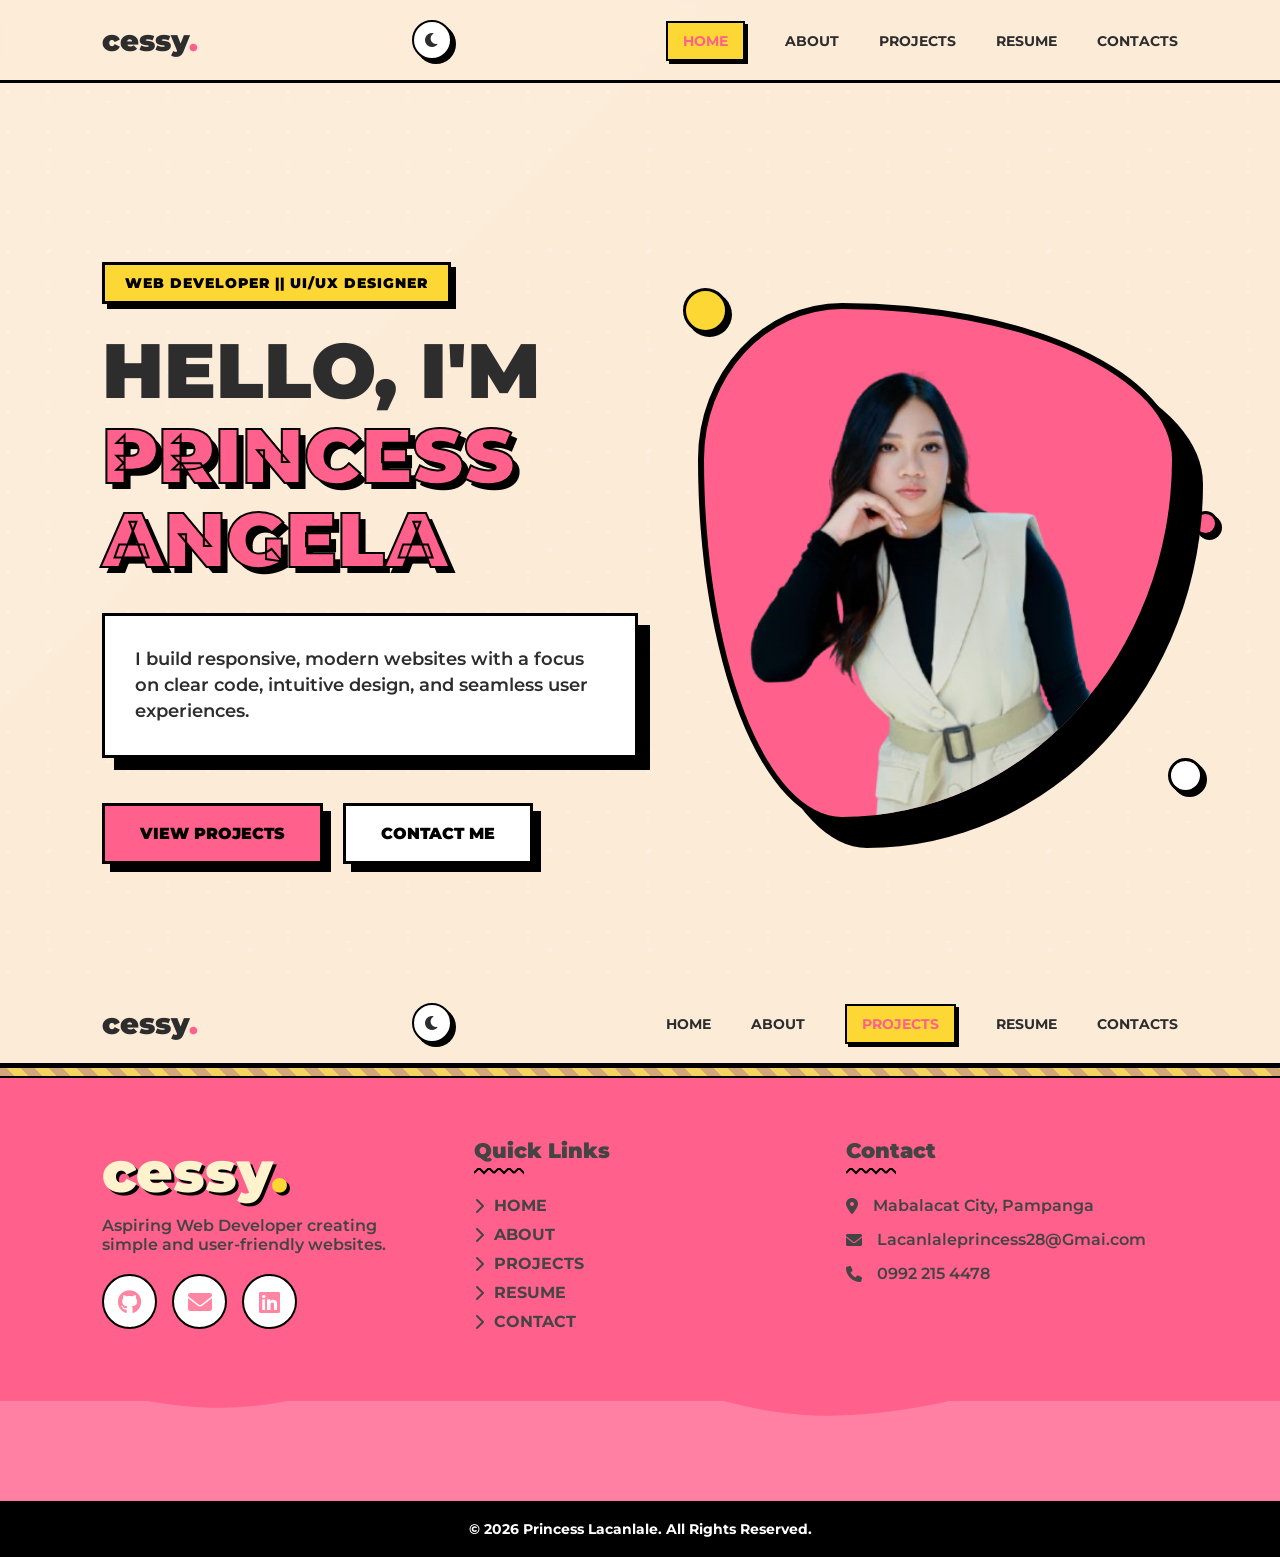
==== commit d59d224b: "Update index.html" ====
--- a/index.html
+++ b/index.html
@@ -72,18 +72,6 @@
         </section>
     </main>
 
-    <!DOCTYPE html>
-<html lang="en">
-<head>
-    <meta charset="UTF-8">
-    <meta name="viewport" content="width=device-width, initial-scale=1.0">
-    <title>Projects | Princess Angela</title>
-    <link href="https://fonts.googleapis.com/css2?family=Montserrat:wght@700;900&family=Poppins:wght@400;600&display=swap" rel="stylesheet">
-    <link rel="stylesheet" href="https://cdnjs.cloudflare.com/ajax/libs/font-awesome/6.0.0/css/all.min.css">
-    <link rel="stylesheet" href="style.css">
-    <link rel="stylesheet" href="css/projects.css">
-</head>
-<body>
 
 <header>
     <nav>
@@ -94,7 +82,7 @@
                 <i class="fas fa-moon"></i>
             </div>
             <div class="menu-toggle" id="mobile-menu">
-                <span class="bar"></span>
+            <span class="bar"></span>
                 <span class="bar"></span>
                 <span class="bar"></span>
             </div>
@@ -110,110 +98,6 @@
     </nav>
 </header>
 
-<main class="projects-container">
-    <section class="projects-hero">
-        <div class="reveal">
-            <h1>Featured <span>Projects</span></h1>
-            <div class="hero-description-box">
-                <p>A deep dive into my work, highlighting the features and tech stacks behind every build. Each project is a unique look at how I tackle responsive development and functional design.</p>
-            </div>
-        </div>
-    </section>
-
-    <section class="projects-grid">
-        <article class="project-card featured reveal">
-            <div class="project-img-wrapper">
-                <div class="status-badge">FULL STACK</div>
-                <div class="main-display">
-                    <img src="assets/images/glamTips.png" alt="GlamTips Main" class="gallery-main">
-                </div>
-                <div class="thumbnail-strip">
-                    <img src="assets/images/glamTips.png" class="thumb active" onclick="changeImg(this)">
-                    <img src="assets/images/glamtips-2.png" class="thumb" onclick="changeImg(this)">
-                    <img src="assets/images/glamtips-3.png" class="thumb" onclick="changeImg(this)">
-                </div>
-            </div>
-            <div class="project-info">
-                <div class="tech-tags">
-                    <span>VUE.JS</span><span>NODE.JS</span><span>MONGODB</span><span>EXPRESS</span>
-                </div>
-                <h3>GlamTips Nail & Lashes</h3>
-                <p><strong>Purpose:</strong> A full-stack management system for beauty salons to modernize their booking process.</p>
-                <p><strong>Features:</strong> Dynamic service catalog, real-time database integration, and a secure admin dashboard.</p>
-                <div class="project-links">
-                    <a href="https://glamtips.onrender.com" class="btn-neo" target="_blank">Live View</a>
-                    <a href="https://github.com/PrincessLacanlale/GlamTips" class="github-link" target="_blank"><i class="fab fa-github"></i> Source</a>
-                </div>
-            </div>
-        </article>
-
-        <article class="project-card reveal delay-2">
-            <div class="project-img-wrapper">
-                <div class="status-badge">CMS</div>
-                <div class="main-display">
-                    <img src="assets/images/LMLwordpress.png" alt="LML WordPress" class="gallery-main">
-                </div>
-                <div class="thumbnail-strip">
-                    <img src="assets/images/LMLwordpress.png" class="thumb active" onclick="changeImg(this)">
-                    <img src="assets/images/lmlwp-2.png" class="thumb" onclick="changeImg(this)">
-                </div>
-            </div>
-            <div class="project-info">
-                <div class="tech-tags"><span>WORDPRESS</span><span>SEO</span><span>BRANDING</span></div>
-                <h3>LML Art & Sign: Official</h3>
-                <p><strong>Purpose:</strong> A professional business platform for physical signage services.</p>
-                <p><strong>Features:</strong> Optimized content architecture and clean digital branding.</p>
-                <div class="project-links">
-                    <a href="https://lmlartsnsign.com/" class="btn-neo" target="_blank">Live View</a>
-                </div>
-            </div>
-        </article>
-
-        <article class="project-card reveal delay-3">
-            <div class="project-img-wrapper">
-                <div class="status-badge">FRONTEND</div>
-                <div class="main-display">
-                    <img src="assets/images/tarpprinting.png" alt="LML Printing" class="gallery-main">
-                </div>
-                <div class="thumbnail-strip">
-                    <img src="assets/images/tarpprinting.png" class="thumb active" onclick="changeImg(this)">
-                    <img src="assets/images/tarpprinting-2.png" class="thumb" onclick="changeImg(this)">
-                </div>
-            </div>
-            <div class="project-info">
-                <div class="tech-tags"><span>HTML5</span><span>CSS3</span><span>UI/UX</span></div>
-                <h3>LML Printing Portfolio</h3>
-                <p><strong>Purpose:</strong> A digital storefront showcasing high-resolution print works.</p>
-                <p><strong>Features:</strong> Responsive masonry gallery and integrated inquiry forms.</p>
-                <div class="project-links">
-                    <a href="https://princesslacanlale.github.io/LmlTarpaulinPrinting/" class="btn-neo" target="_blank">Live View</a>
-                    <a href="https://github.com/PrincessLacanlale/LmlTarpaulinPrinting" class="github-link" target="_blank"><i class="fab fa-github"></i> Code</a>
-                </div>
-            </div>
-        </article>
-
-        <article class="project-card featured reveal delay-1">
-            <div class="project-img-wrapper">
-                <div class="main-display">
-                    <img src="assets/images/watchflix1.png" alt="WatchFlix Main" class="gallery-main">
-                </div>
-                <div class="thumbnail-strip">
-                    <img src="assets/images/watchflix1.png" class="thumb active" onclick="changeImg(this)">
-                    <img src="assets/images/watchflix.png" class="thumb" onclick="changeImg(this)"> 
-                </div>
-            </div>
-            <div class="project-info">
-                <div class="tech-tags"><span>JAVA</span></div>
-                <h3>WatchFlix-Subscription</h3>
-                <p><strong>Purpose:</strong> A Java application designed to track streaming plans and user payments.</p>
-                <p><strong>Features:</strong> Automated status tracking and fail-safe error validation.</p>
-                <div class="project-links">
-                    <a href="https://github.com/PrincessLacanlale/WatchFlix-Subscription-Application.git" class="github-link" target="_blank"><i class="fab fa-github"></i> Source</a>
-                </div>
-            </div>
-        </article>
-    </section>
-</main>
 
 <footer class="main-footer">
     <div class="rope-divider"></div>
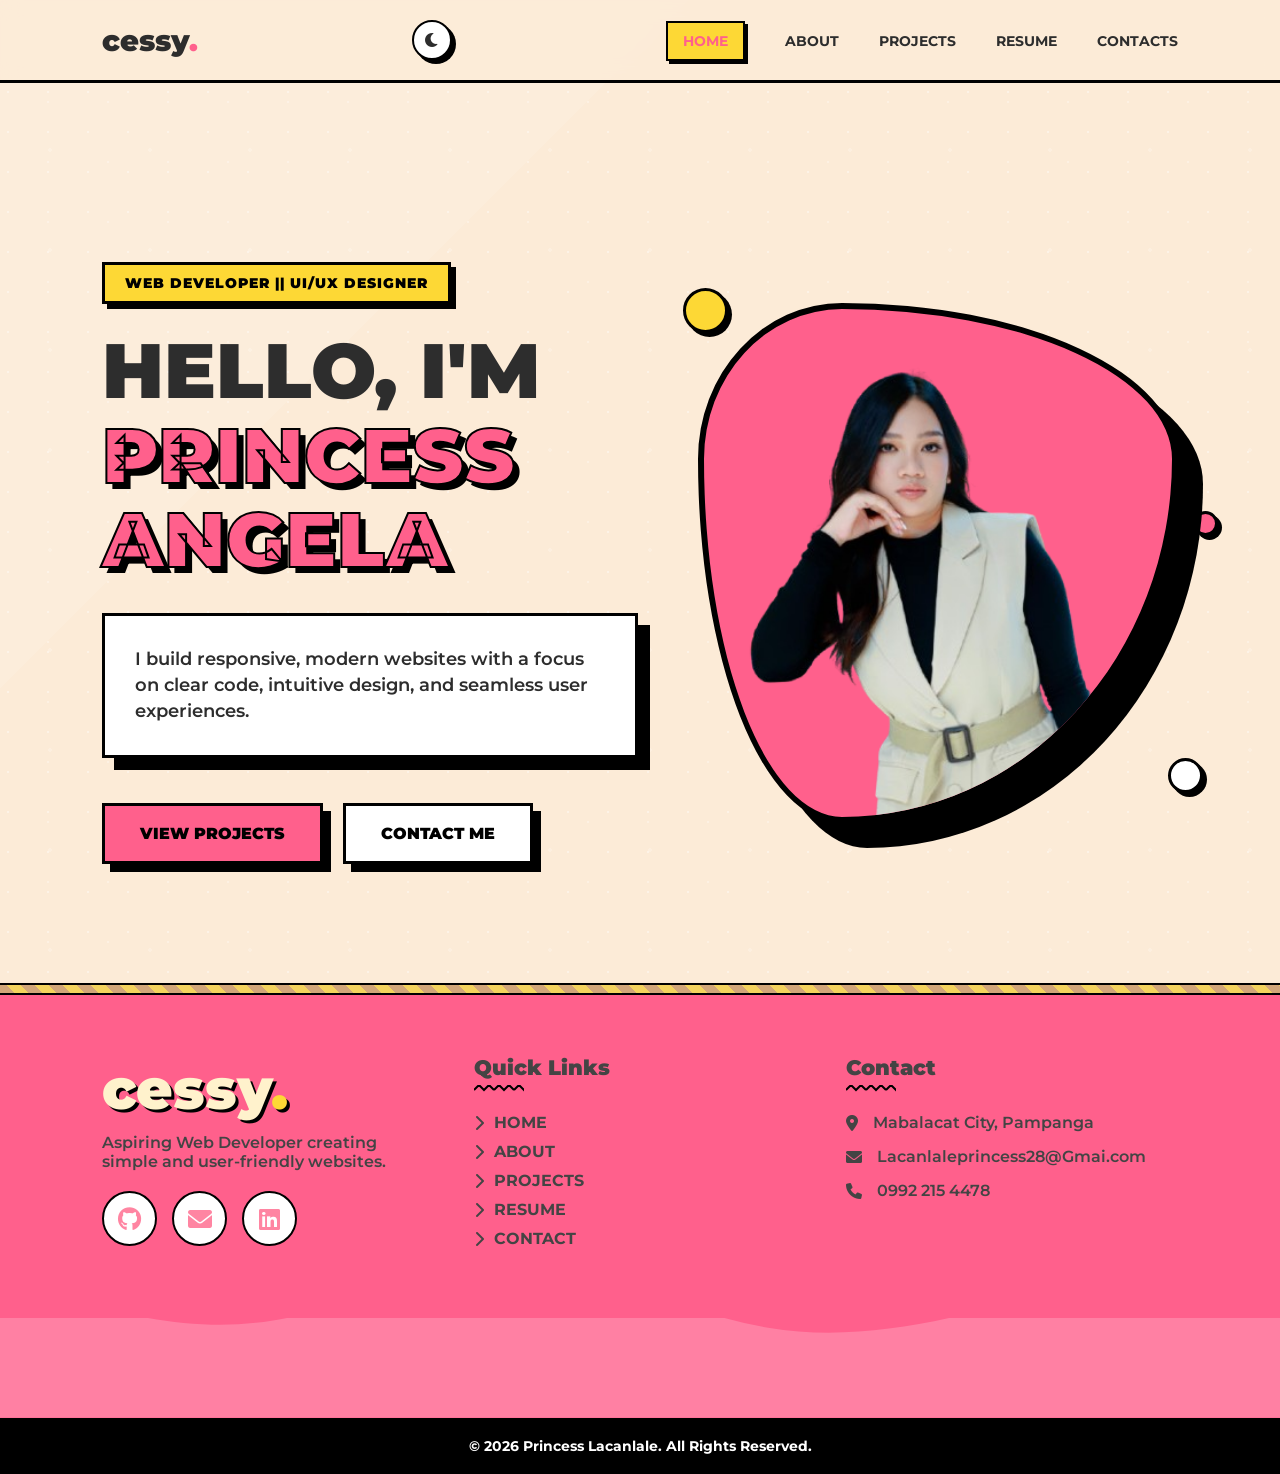
==== commit 2b2b32b2: "Update index.html" ====
--- a/index.html
+++ b/index.html
@@ -71,34 +71,7 @@
             </div>
         </section>
     </main>
-
-
-<header>
-    <nav>
-        <a href="index.html" class="logo">cessy<span>.</span></a>
-        
-        <div class="nav-actions">
-            <div class="theme-toggle" id="theme-toggle">
-                <i class="fas fa-moon"></i>
-            </div>
-            <div class="menu-toggle" id="mobile-menu">
-            <span class="bar"></span>
-                <span class="bar"></span>
-                <span class="bar"></span>
-            </div>
-        </div>
-
-        <ul class="nav-menu">
-            <li><a href="index.html">Home</a></li>
-            <li><a href="about.html">About</a></li>
-            <li><a href="projects.html" class="active">Projects</a></li>
-            <li><a href="resume.html">Resume</a></li>
-            <li><a href="contact.html">Contacts</a></li>
-        </ul>
-    </nav>
-</header>
-
-
+    
 <footer class="main-footer">
     <div class="rope-divider"></div>
 
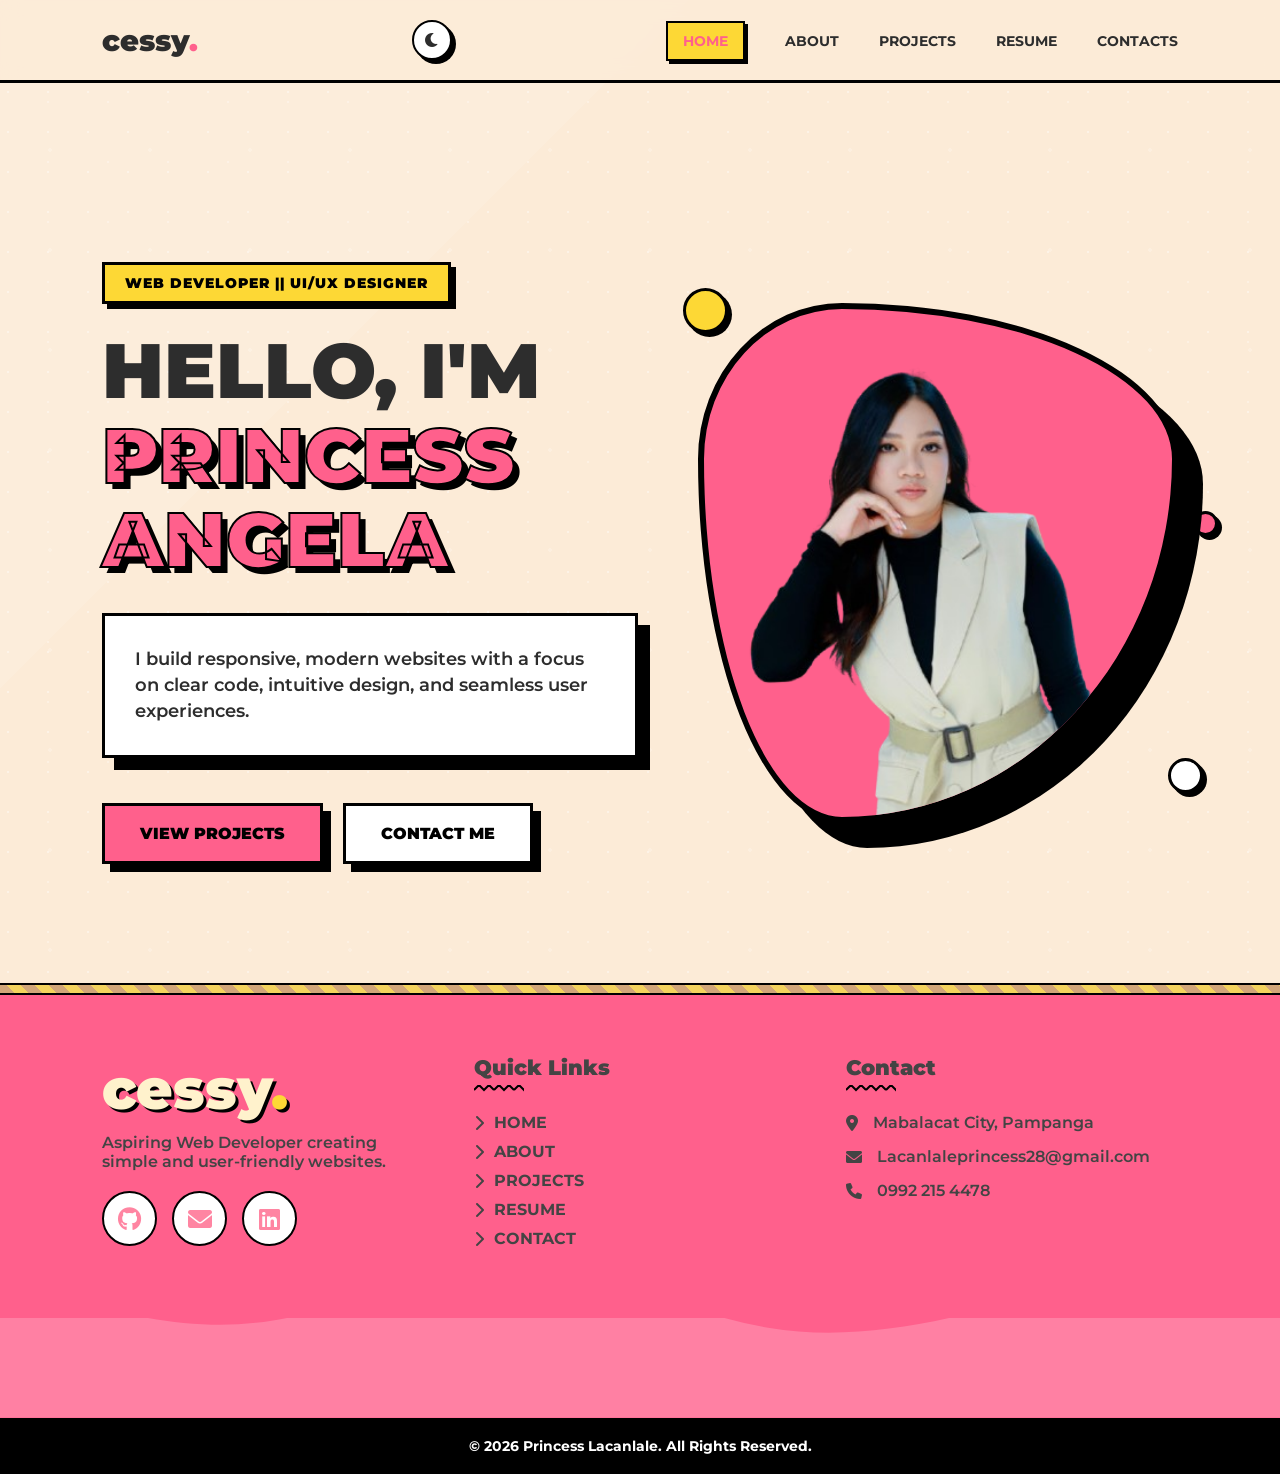
==== commit d321b015: "Update index.html" ====
--- a/index.html
+++ b/index.html
@@ -4,42 +4,36 @@
     <meta charset="UTF-8">
     <meta name="viewport" content="width=device-width, initial-scale=1.0">
     <title>Princess Angela | Portfolio</title>
-   <link rel="stylesheet" href="https://cdnjs.cloudflare.com/ajax/libs/font-awesome/6.0.0/css/all.min.css">
+    <link rel="stylesheet" href="https://cdnjs.cloudflare.com/ajax/libs/font-awesome/6.0.0/css/all.min.css">
     <link href="https://fonts.googleapis.com/css2?family=Montserrat:wght@700;900&family=Poppins:wght@400;600&display=swap" rel="stylesheet">
-
-<link rel="stylesheet" href="style.css">
-
-<link rel="stylesheet" href="css/home.css">
-    
+    <link rel="stylesheet" href="style.css">
+    <link rel="stylesheet" href="css/home.css">
 </head>
 <body class="light-mode">
     <div class="glitter-overlay"></div>
 
     <header>
-<nav>
-    <a href="index.html" class="logo">cessy<span>.</span></a>
-    
-    <div class="nav-actions">
-        <div class="theme-toggle" id="theme-toggle">
-            <i class="fas fa-moon"></i>
-        </div>
-        <div class="menu-toggle" id="mobile-menu">
-            <span class="bar"></span>
-            <span class="bar"></span>
-            <span class="bar"></span>
-        </div>
-    </div>
-
-    <ul class="nav-menu">
-        <li><a href="index.html" class="active">Home</a></li>
-        <li><a href="about.html">About</a></li>
-        <li><a href="projects.html">Projects</a></li>
-        <li><a href="resume.html">Resume</a></li>
-        <li><a href="contact.html">Contacts</a></li>
-    </ul>
-</nav>
+        <nav>
+            <a href="index.html" class="logo">cessy<span>.</span></a>
+            <div class="nav-actions">
+                <div class="theme-toggle" id="theme-toggle">
+                    <i class="fas fa-moon"></i>
+                </div>
+                <div class="menu-toggle" id="mobile-menu">
+                    <span class="bar"></span>
+                    <span class="bar"></span>
+                    <span class="bar"></span>
+                </div>
+            </div>
+            <ul class="nav-menu">
+                <li><a href="index.html" class="active">Home</a></li>
+                <li><a href="about.html">About</a></li>
+                <li><a href="projects.html">Projects</a></li>
+                <li><a href="resume.html">Resume</a></li>
+                <li><a href="contact.html">Contacts</a></li>
+            </ul>
+        </nav>
     </header>
-
 
     <main>
         <section class="hero">
@@ -71,66 +65,55 @@
             </div>
         </section>
     </main>
-    
-<footer class="main-footer">
-    <div class="rope-divider"></div>
 
-    <div class="footer-container">
-        <div class="footer-col brand-info">
-            <h2 class="footer-logo">cessy<span>.</span></h2>
-            <p>Aspiring Web Developer creating simple and user-friendly websites.</p>
-            <div class="footer-social-circles">
-                <a href="https://github.com/PrincessLacanlale" class="social-circle"><i class="fab fa-github"></i></a>
-                <a href="mailto:lacanlaleprincess28@gmail.com" class="social-circle"><i class="fas fa-envelope"></i></a>
-                <a href="www.linkedin.com/in/princess-lacanlale" class="social-circle"><i class="fab fa-linkedin"></i></a>
+    <footer class="main-footer">
+        <div class="rope-divider"></div>
+        <div class="footer-container">
+            <div class="footer-col brand-info">
+                <h2 class="footer-logo">cessy<span>.</span></h2>
+                <p>Aspiring Web Developer creating simple and user-friendly websites.</p>
+                <div class="footer-social-circles">
+                    <a href="https://github.com/PrincessLacanlale" class="social-circle"><i class="fab fa-github"></i></a>
+                    <a href="mailto:lacanlaleprincess28@gmail.com" class="social-circle"><i class="fas fa-envelope"></i></a>
+                    <a href="www.linkedin.com/in/princess-lacanlale" class="social-circle"><i class="fab fa-linkedin"></i></a>
+                </div>
+            </div>
+
+            <div class="footer-col quick-links">
+                <h4>Quick Links</h4>
+                <div class="zigzag-underline"></div>
+                <ul>
+                    <li><a href="index.html"><i class="fas fa-chevron-right"></i> HOME</a></li>
+                    <li><a href="about.html"><i class="fas fa-chevron-right"></i> ABOUT</a></li>
+                    <li><a href="projects.html"><i class="fas fa-chevron-right"></i> PROJECTS</a></li>
+                    <li><a href="resume.html"><i class="fas fa-chevron-right"></i> RESUME</a></li>
+                    <li><a href="contact.html"><i class="fas fa-chevron-right"></i> CONTACT</a></li>
+                </ul>
+            </div>
+
+            <div class="footer-col contact-details">
+                <h4>Contact</h4>
+                <div class="zigzag-underline"></div>
+                <p><i class="fas fa-map-marker-alt"></i> Mabalacat City, Pampanga</p>
+                <p><i class="fas fa-envelope"></i> Lacanlaleprincess28@gmail.com</p>
+                <p><i class="fas fa-phone"></i> 0992 215 4478</p>
             </div>
         </div>
+        <div class="footer-wave"></div>
+        <div class="footer-bottom">
+            &copy; 2026 Princess Lacanlale. All Rights Reserved.
+        </div>
+    </footer>
 
-        <div class="footer-col quick-links">
-            <h4>Quick Links</h4>
-            <div class="zigzag-underline"></div>
-            <ul>
-                <li><a href="index.html"><i class="fas fa-chevron-right"></i> HOME</a></li>
-                <li><a href="about.html"><i class="fas fa-chevron-right"></i> ABOUT</a></li>
-                <li><a href="projects.html"><i class="fas fa-chevron-right"></i> PROJECTS</a></li>
-                <li><a href="resume.html"><i class="fas fa-chevron-right"></i> RESUME</a></li>
-                <li><a href="contact.html"><i class="fas fa-chevron-right"></i> CONTACT</a></li>
-            </ul>
-        </div>
-
-        <div class="footer-col contact-details">
-            <h4>Contact</h4>
-            <div class="zigzag-underline"></div>
-            <p><i class="fas fa-map-marker-alt"></i> Mabalacat City, Pampanga</p>
-            <p><i class="fas fa-envelope"></i> Lacanlaleprincess28@Gmai.com</p>
-            <p><i class="fas fa-phone"></i> 0992 215 4478</p>
-        </div>
-    </div>
-
-    <div class="footer-wave"></div>
-    
-    <div class="footer-bottom">
-        &copy; 2026 Princess Lacanlale. All Rights Reserved.
-        
-    </div>
-</footer>
     <script>
-    // 1. Image Gallery Logic
-    function changeImg(thumbnail) {
-        const container = thumbnail.closest('.project-img-wrapper');
-        const mainImg = container.querySelector('.gallery-main');
-        const thumbs = container.querySelectorAll('.thumb');
-        mainImg.src = thumbnail.src;
-        thumbs.forEach(t => t.classList.remove('active'));
-        thumbnail.classList.add('active');
-    }
-
     document.addEventListener('DOMContentLoaded', () => {
-        // 2. Persistent Theme Toggle
         const themeToggle = document.getElementById('theme-toggle');
         const body = document.body;
         const icon = themeToggle.querySelector('i');
+        const mobileMenu = document.getElementById('mobile-menu');
+        const navMenu = document.querySelector('.nav-menu');
 
+        // 1. Persistent Theme Logic
         if (localStorage.getItem('theme') === 'dark') {
             body.classList.add('dark-mode');
             icon.classList.replace('fa-moon', 'fa-sun');
@@ -143,71 +126,30 @@
             icon.classList.replace(isDark ? 'fa-moon' : 'fa-sun', isDark ? 'fa-sun' : 'fa-moon');
         });
 
-        // 3. Hamburger Menu & X Animation
-        const mobileMenu = document.getElementById('mobile-menu');
-        const navMenu = document.querySelector('.nav-menu');
-
+        // 2. Mobile Menu Logic
         mobileMenu.addEventListener('click', () => {
-            mobileMenu.classList.toggle('active'); // This triggers the X
-            navMenu.classList.toggle('active');   // This slides the menu
+            mobileMenu.classList.toggle('active');
+            navMenu.classList.toggle('active');
         });
 
-        // Close menu on link click
         document.querySelectorAll('.nav-menu a').forEach(link => {
             link.addEventListener('click', () => {
-                mobileMenu.classList.remove('active'); 
+                mobileMenu.classList.remove('active');
                 navMenu.classList.remove('active');
             });
         });
 
-        // 4. Reveal Animations
+        // 3. Scroll Reveal Logic
         const observer = new IntersectionObserver((entries) => {
-            entries.forEach(entry => { if (entry.isIntersecting) entry.target.classList.add('active'); });
+            entries.forEach(entry => {
+                if (entry.isIntersecting) {
+                    entry.target.classList.add('active');
+                }
+            });
         }, { threshold: 0.1 });
+
         document.querySelectorAll('.reveal').forEach((el) => observer.observe(el));
     });
-</script>
-
+    </script>
 </body>
 </html>
-
-    <script>
-    document.addEventListener('DOMContentLoaded', () => {
-        const themeToggle = document.getElementById('theme-toggle');
-        const body = document.body;
-        const icon = themeToggle.querySelector('i');
-
-        // 1. Check for saved theme on load
-        const savedTheme = localStorage.getItem('theme');
-        if (savedTheme === 'dark') {
-            body.classList.add('dark-mode');
-            icon.classList.replace('fa-moon', 'fa-sun');
-        }
-
-        // 2. Toggle theme and save preference
-        themeToggle.addEventListener('click', () => {
-            body.classList.toggle('dark-mode');
-            const isDark = body.classList.contains('dark-mode');
-            
-            localStorage.setItem('theme', isDark ? 'dark' : 'light');
-            
-            // Update the icon
-            icon.classList.replace(isDark ? 'fa-moon' : 'fa-sun', isDark ? 'fa-sun' : 'fa-moon');
-        });
-
-        const reveals = document.querySelectorAll('.reveal');
-        setTimeout(() => {
-            reveals.forEach(el => el.classList.add('active'));
-        }, 100);
-
-        const mobileMenu = document.getElementById('mobile-menu');
-        const navMenu = document.querySelector('.nav-menu');
-
-        mobileMenu.addEventListener('click', () => {
-            mobileMenu.classList.toggle('active');
-            navMenu.classList.toggle('active');
-        });
-    });
-</script>
-</body>
-</html>
